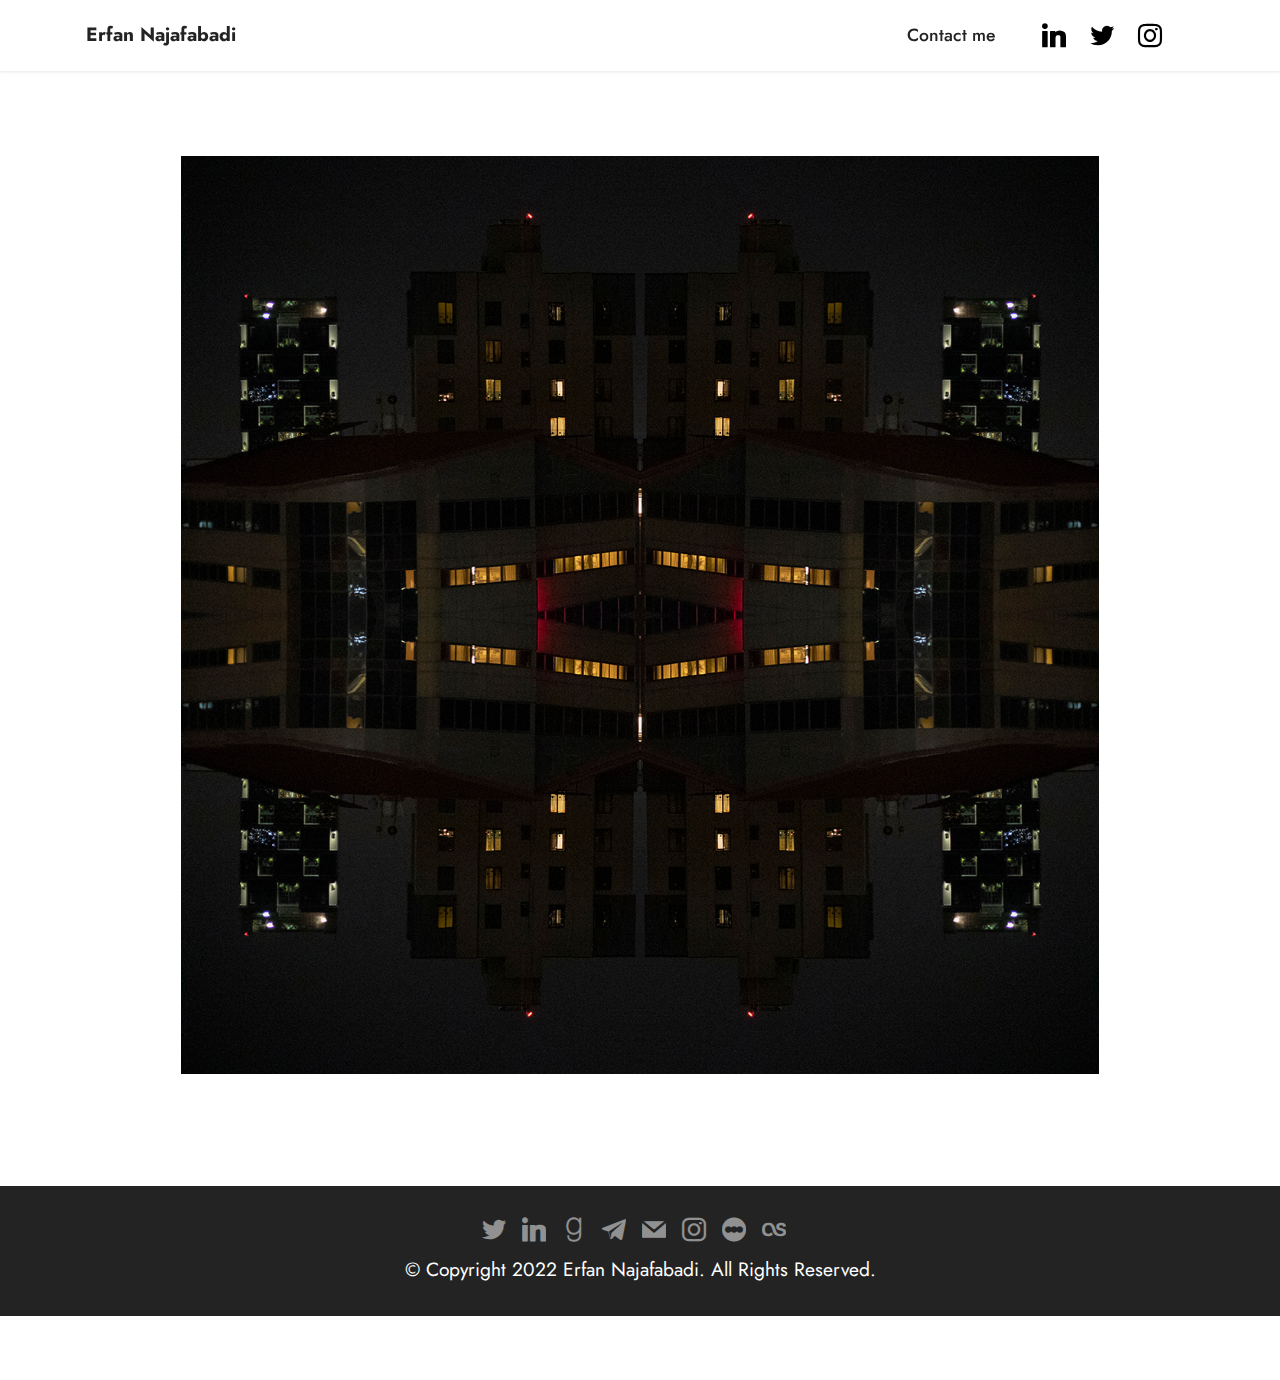
==== index.html @ 9b178e99 "temp landing page uploaded" ====
<!DOCTYPE html>
<html  >
<head>
  <!-- Site made with Mobirise Website Builder v5.6.11, https://mobirise.com -->
  <meta charset="UTF-8">
  <meta http-equiv="X-UA-Compatible" content="IE=edge">
  <meta name="generator" content="Mobirise v5.6.11, mobirise.com">
  <meta name="twitter:card" content="summary_large_image"/>
  <meta name="twitter:image:src" content="">
  <meta property="og:image" content="">
  <meta name="twitter:title" content="Erfan Najafabadi">
  <meta name="viewport" content="width=device-width, initial-scale=1, minimum-scale=1">
  <link rel="shortcut icon" href="assets/images/stamp2.jpg" type="image/x-icon">
  <meta name="description" content="Designer and Lecturer">
  
  
  <title>Erfan Najafabadi</title>
  <link rel="stylesheet" href="assets/bootstrap/css/bootstrap.min.css">
  <link rel="stylesheet" href="assets/bootstrap/css/bootstrap-grid.min.css">
  <link rel="stylesheet" href="assets/bootstrap/css/bootstrap-reboot.min.css">
  <link rel="stylesheet" href="assets/dropdown/css/style.css">
  <link rel="stylesheet" href="assets/socicon/css/styles.css">
  <link rel="stylesheet" href="assets/theme/css/style.css">
  <link rel="preload" href="https://fonts.googleapis.com/css?family=Jost:100,200,300,400,500,600,700,800,900,100i,200i,300i,400i,500i,600i,700i,800i,900i&display=swap" as="style" onload="this.onload=null;this.rel='stylesheet'">
  <noscript><link rel="stylesheet" href="https://fonts.googleapis.com/css?family=Jost:100,200,300,400,500,600,700,800,900,100i,200i,300i,400i,500i,600i,700i,800i,900i&display=swap"></noscript>
  <link rel="preload" as="style" href="assets/mobirise/css/mbr-additional.css"><link rel="stylesheet" href="assets/mobirise/css/mbr-additional.css" type="text/css">
  
  
  
  
</head>
<body>
  
  <section data-bs-version="5.1" class="menu menu3 cid-tdhVw8U1uZ" once="menu" id="menu3-0">
    
    <nav class="navbar navbar-dropdown navbar-fixed-top navbar-expand-lg">
        <div class="container">
            <div class="navbar-brand">
                
                <span class="navbar-caption-wrap"><a class="navbar-caption text-black display-7" href="https://mobiri.se">Erfan Najafabadi</a></span>
            </div>
            <button class="navbar-toggler" type="button" data-toggle="collapse" data-bs-toggle="collapse" data-target="#navbarSupportedContent" data-bs-target="#navbarSupportedContent" aria-controls="navbarNavAltMarkup" aria-expanded="false" aria-label="Toggle navigation">
                <div class="hamburger">
                    <span></span>
                    <span></span>
                    <span></span>
                    <span></span>
                </div>
            </button>
            <div class="collapse navbar-collapse" id="navbarSupportedContent">
                <ul class="navbar-nav nav-dropdown nav-right" data-app-modern-menu="true"><li class="nav-item"><a class="nav-link link text-black text-primary display-4" href="index.html#footer3-1">Contact me</a>
                    </li></ul>
                <div class="icons-menu">
                    <a class="iconfont-wrapper" href="https://www.linkedin.com/in/erfannajafabadi/" target="_blank">
                        <span class="p-2 mbr-iconfont socicon-linkedin socicon"></span>
                    </a>
                    <a class="iconfont-wrapper" href="https://twitter.com/ErfanNajafabadi" target="_blank">
                        <span class="p-2 mbr-iconfont socicon-twitter socicon"></span>
                    </a>
                    <a class="iconfont-wrapper" href="https://www.instagram.com/erfannajafabadi/" target="_blank">
                        <span class="p-2 mbr-iconfont socicon-instagram socicon"></span>
                    </a>
                    
                </div>
                
            </div>
        </div>
    </nav>
</section>

<section data-bs-version="5.1" class="image3 cid-tdi64e8dsS" id="image3-3">
    

    
    

    <div class="container">
        <div class="row justify-content-center">
            <div class="col-12 col-lg-10">
                <div class="image-wrapper">
                    <img src="assets/images/teh15.jpg" alt="Mobirise Website Builder">
                    <p class="mbr-description mbr-fonts-style mt-2 align-center display-4"></p>
                </div>
            </div>
        </div>
    </div>
</section>

<section data-bs-version="5.1" class="footer3 cid-tdhWt4ao07" once="footers" id="footer3-1">

    

    

    <div class="container">
        <div class="media-container-row align-center mbr-white">
            
            <div class="row social-row">
                <div class="social-list align-right pb-2">
                    
                    
                    
                    
                    
                    
                <div class="soc-item">
                        <a href="https://twitter.com/ErfanNajafabadi" target="_blank">
                            <span class="mbr-iconfont mbr-iconfont-social socicon-twitter socicon"></span>
                        </a>
                    </div><div class="soc-item">
                        <a href="https://www.linkedin.com/in/erfannajafabadi/" target="_blank">
                            <span class="mbr-iconfont mbr-iconfont-social socicon-linkedin socicon"></span>
                        </a>
                    </div><div class="soc-item">
                        <a href="https://www.goodreads.com/najafabadi" target="_blank">
                            <span class="mbr-iconfont mbr-iconfont-social socicon-goodreads socicon"></span>
                        </a>
                    </div><div class="soc-item">
                        <a href="https://t.me/@Erfan_Najafabadi" target="_blank">
                            <span class="mbr-iconfont mbr-iconfont-social socicon-telegram socicon"></span>
                        </a>
                    </div><div class="soc-item">
                        <a href="mailto:erfanna@gmail.com">
                            <span class="mbr-iconfont mbr-iconfont-social socicon-mail socicon"></span>
                        </a>
                    </div><div class="soc-item">
                        <a href="https://www.instagram.com/erfannajafabadi/">
                            <span class="mbr-iconfont mbr-iconfont-social socicon-instagram socicon"></span>
                        </a>
                    </div><div class="soc-item">
                        <a href="https://letterboxd.com/najafabadi/">
                            <span class="mbr-iconfont mbr-iconfont-social socicon-letterboxd socicon"></span>
                        </a>
                    </div><div class="soc-item">
                        <a href="https://www.last.fm/user/najafabadi">
                            <span class="mbr-iconfont mbr-iconfont-social socicon-lastfm socicon"></span>
                        </a>
                    </div></div>
            </div>
            <div class="row row-copirayt">
                <p class="mbr-text mb-0 mbr-fonts-style mbr-white align-center display-7">
                    © Copyright 2022 Erfan Najafabadi. All Rights Reserved.
                </p>
            </div>
        </div>
    </div>
</section><section class="display-7" style="padding: 0;align-items: center;justify-content: center;flex-wrap: wrap;    align-content: center;display: flex;position: relative;height: 4rem;"><a href="https://mobiri.se/2539502" style="display: none; flex: 1 1;height: 4rem;position: absolute;width: 100%;z-index: 1;"><img alt="" style="display: none; height: 4rem;" src="[data-uri]"></a>
    <p style="margin: 0;text-align: center; display: none;" class="display-7"></p><a style="z-index:1 display:none;" href="https://mobirise.com/offline-website-builder.html"></a>

</section><script src="assets/bootstrap/js/bootstrap.bundle.min.js"></script>  <script src="assets/smoothscroll/smooth-scroll.js"></script>  <script src="assets/ytplayer/index.js"></script>  <script src="assets/dropdown/js/navbar-dropdown.js"></script>  <script src="assets/theme/js/script.js"></script>  
  
  
</body>
</html>
---- assets/dropdown/css/style.css ----
.navbar-dropdown {
  left: 0;
  padding: 0;
  position: absolute;
  right: 0;
  top: 0;
  transition: all 0.45s ease;
  z-index: 1030;
  background: #282828; }
  .navbar-dropdown .navbar-logo {
    margin-right: 0.8rem;
    transition: margin 0.3s ease-in-out;
    vertical-align: middle; }
    .navbar-dropdown .navbar-logo img {
      height: 3.125rem;
      transition: all 0.3s ease-in-out; }
    .navbar-dropdown .navbar-logo.mbr-iconfont {
      font-size: 3.125rem;
      line-height: 3.125rem; }
  .navbar-dropdown .navbar-caption {
    font-weight: 700;
    white-space: normal;
    vertical-align: -4px;
    line-height: 3.125rem !important; }
    .navbar-dropdown .navbar-caption, .navbar-dropdown .navbar-caption:hover {
      color: inherit;
      text-decoration: none; }
  .navbar-dropdown .mbr-iconfont + .navbar-caption {
    vertical-align: -1px; }
  .navbar-dropdown.navbar-fixed-top {
    position: fixed; }
  .navbar-dropdown .navbar-brand span {
    vertical-align: -4px; }
  .navbar-dropdown.bg-color.transparent {
    background: none; }
  .navbar-dropdown.navbar-short .navbar-brand {
    padding: 0.625rem 0; }
    .navbar-dropdown.navbar-short .navbar-brand span {
      vertical-align: -1px; }
  .navbar-dropdown.navbar-short .navbar-caption {
    line-height: 2.375rem !important;
    vertical-align: -2px; }
  .navbar-dropdown.navbar-short .navbar-logo {
    margin-right: 0.5rem; }
    .navbar-dropdown.navbar-short .navbar-logo img {
      height: 2.375rem; }
    .navbar-dropdown.navbar-short .navbar-logo.mbr-iconfont {
      font-size: 2.375rem;
      line-height: 2.375rem; }
  .navbar-dropdown.navbar-short .mbr-table-cell {
    height: 3.625rem; }
  .navbar-dropdown .navbar-close {
    left: 0.6875rem;
    position: fixed;
    top: 0.75rem;
    z-index: 1000; }
  .navbar-dropdown .hamburger-icon {
    content: "";
    display: inline-block;
    vertical-align: middle;
    width: 16px;
    -webkit-box-shadow: 0 -6px 0 1px #282828,0 0 0 1px #282828,0 6px 0 1px #282828;
    -moz-box-shadow: 0 -6px 0 1px #282828,0 0 0 1px #282828,0 6px 0 1px #282828;
    box-shadow: 0 -6px 0 1px #282828,0 0 0 1px #282828,0 6px 0 1px #282828; }

.dropdown-menu .dropdown-toggle[data-toggle="dropdown-submenu"]::after {
  border-bottom: 0.35em solid transparent;
  border-left: 0.35em solid;
  border-right: 0;
  border-top: 0.35em solid transparent;
  margin-left: 0.3rem; }

.dropdown-menu .dropdown-item:focus {
  outline: 0; }

.nav-dropdown {
  font-size: 0.75rem;
  font-weight: 500;
  height: auto !important; }
  .nav-dropdown .nav-btn {
    padding-left: 1rem; }
  .nav-dropdown .link {
    margin: .667em 1.667em;
    font-weight: 500;
    padding: 0;
    transition: color .2s ease-in-out; }
    .nav-dropdown .link.dropdown-toggle {
      margin-right: 2.583em; }
      .nav-dropdown .link.dropdown-toggle::after {
        margin-left: .25rem;
        border-top: 0.35em solid;
        border-right: 0.35em solid transparent;
        border-left: 0.35em solid transparent;
        border-bottom: 0; }
      .nav-dropdown .link.dropdown-toggle[aria-expanded="true"] {
        margin: 0;
        padding: 0.667em 3.263em  0.667em 1.667em; }
  .nav-dropdown .link::after,
  .nav-dropdown .dropdown-item::after {
    color: inherit; }
  .nav-dropdown .btn {
    font-size: 0.75rem;
    font-weight: 700;
    letter-spacing: 0;
    margin-bottom: 0;
    padding-left: 1.25rem;
    padding-right: 1.25rem; }
  .nav-dropdown .dropdown-menu {
    border-radius: 0;
    border: 0;
    left: 0;
    margin: 0;
    padding-bottom: 1.25rem;
    padding-top: 1.25rem;
    position: relative; }
  .nav-dropdown .dropdown-submenu {
    margin-left: 0.125rem;
    top: 0; }
  .nav-dropdown .dropdown-item {
    font-weight: 500;
    line-height: 2;
    padding: 0.3846em 4.615em 0.3846em 1.5385em;
    position: relative;
    transition: color .2s ease-in-out, background-color .2s ease-in-out; }
    .nav-dropdown .dropdown-item::after {
      margin-top: -0.3077em;
      position: absolute;
      right: 1.1538em;
      top: 50%; }
    .nav-dropdown .dropdown-item:focus, .nav-dropdown .dropdown-item:hover {
      background: none; }

@media (max-width: 767px) {
  .nav-dropdown.navbar-toggleable-sm {
    bottom: 0;
    display: none;
    left: 0;
    overflow-x: hidden;
    position: fixed;
    top: 0;
    transform: translateX(-100%);
    -ms-transform: translateX(-100%);
    -webkit-transform: translateX(-100%);
    width: 18.75rem;
    z-index: 999; } }
.nav-dropdown.navbar-toggleable-xl {
  bottom: 0;
  display: none;
  left: 0;
  overflow-x: hidden;
  position: fixed;
  top: 0;
  transform: translateX(-100%);
  -ms-transform: translateX(-100%);
  -webkit-transform: translateX(-100%);
  width: 18.75rem;
  z-index: 999; }

.nav-dropdown-sm {
  display: block !important;
  overflow-x: hidden;
  overflow: auto;
  padding-top: 3.875rem; }
  .nav-dropdown-sm::after {
    content: "";
    display: block;
    height: 3rem;
    width: 100%; }
  .nav-dropdown-sm.collapse.in ~ .navbar-close {
    display: block !important; }
  .nav-dropdown-sm.collapsing, .nav-dropdown-sm.collapse.in {
    transform: translateX(0);
    -ms-transform: translateX(0);
    -webkit-transform: translateX(0);
    transition: all 0.25s ease-out;
    -webkit-transition: all 0.25s ease-out;
    background: #282828; }
  .nav-dropdown-sm.collapsing[aria-expanded="false"] {
    transform: translateX(-100%);
    -ms-transform: translateX(-100%);
    -webkit-transform: translateX(-100%); }
  .nav-dropdown-sm .nav-item {
    display: block;
    margin-left: 0 !important;
    padding-left: 0; }
  .nav-dropdown-sm .link,
  .nav-dropdown-sm .dropdown-item {
    border-top: 1px dotted rgba(255, 255, 255, 0.1);
    font-size: 0.8125rem;
    line-height: 1.6;
    margin: 0 !important;
    padding: 0.875rem 2.4rem 0.875rem 1.5625rem !important;
    position: relative;
    white-space: normal; }
    .nav-dropdown-sm .link:focus, .nav-dropdown-sm .link:hover,
    .nav-dropdown-sm .dropdown-item:focus,
    .nav-dropdown-sm .dropdown-item:hover {
      background: rgba(0, 0, 0, 0.2) !important;
      color: #c0a375; }
  .nav-dropdown-sm .nav-btn {
    position: relative;
    padding: 1.5625rem 1.5625rem 0 1.5625rem; }
    .nav-dropdown-sm .nav-btn::before {
      border-top: 1px dotted rgba(255, 255, 255, 0.1);
      content: "";
      left: 0;
      position: absolute;
      top: 0;
      width: 100%; }
    .nav-dropdown-sm .nav-btn + .nav-btn {
      padding-top: 0.625rem; }
      .nav-dropdown-sm .nav-btn + .nav-btn::before {
        display: none; }
  .nav-dropdown-sm .btn {
    padding: 0.625rem 0; }
  .nav-dropdown-sm .dropdown-toggle[data-toggle="dropdown-submenu"]::after {
    margin-left: .25rem;
    border-top: 0.35em solid;
    border-right: 0.35em solid transparent;
    border-left: 0.35em solid transparent;
    border-bottom: 0; }
  .nav-dropdown-sm .dropdown-toggle[data-toggle="dropdown-submenu"][aria-expanded="true"]::after {
    border-top: 0;
    border-right: 0.35em solid transparent;
    border-left: 0.35em solid transparent;
    border-bottom: 0.35em solid; }
  .nav-dropdown-sm .dropdown-menu {
    margin: 0;
    padding: 0;
    position: relative;
    top: 0;
    left: 0;
    width: 100%;
    border: 0;
    float: none;
    border-radius: 0;
    background: none; }
  .nav-dropdown-sm .dropdown-submenu {
    left: 100%;
    margin-left: 0.125rem;
    margin-top: -1.25rem;
    top: 0; }

.navbar-toggleable-sm .nav-dropdown .dropdown-menu {
  position: absolute; }

.navbar-toggleable-sm .nav-dropdown .dropdown-submenu {
  left: 100%;
  margin-left: 0.125rem;
  margin-top: -1.25rem;
  top: 0; }

.navbar-toggleable-sm.opened .nav-dropdown .dropdown-menu {
  position: relative; }

.navbar-toggleable-sm.opened .nav-dropdown .dropdown-submenu {
  left: 0;
  margin-left: 00rem;
  margin-top: 0rem;
  top: 0; }

.is-builder .nav-dropdown.collapsing {
  transition: none !important; }
---- assets/socicon/css/styles.css ----
@charset "UTF-8";

@font-face {
  font-family: 'Socicon';
  src:  url('../fonts/socicon.eot');
  src:  url('../fonts/socicon.eot?#iefix') format('embedded-opentype'),
    url('../fonts/socicon.woff2') format('woff2'),
    url('../fonts/socicon.ttf') format('truetype'),
    url('../fonts/socicon.woff') format('woff'),
    url('../fonts/socicon.svg#socicon') format('svg');
  font-weight: normal;
  font-style: normal;
  font-display: swap;
}

[data-icon]:before {
  font-family: "socicon" !important;
  content: attr(data-icon);
  font-style: normal !important;
  font-weight: normal !important;
  font-variant: normal !important;
  text-transform: none !important;
  speak: none;
  line-height: 1;
  -webkit-font-smoothing: antialiased;
  -moz-osx-font-smoothing: grayscale;
}

[class^="socicon-"], [class*=" socicon-"] {
  /* use !important to prevent issues with browser extensions that change fonts */
  font-family: 'Socicon' !important;
  speak: none;
  font-style: normal;
  font-weight: normal;
  font-variant: normal;
  text-transform: none;
  line-height: 1;

  /* Better Font Rendering =========== */
  -webkit-font-smoothing: antialiased;
  -moz-osx-font-smoothing: grayscale;
}

.socicon-eitaa:before {
  content: "\e97c";
}
.socicon-soroush:before {
  content: "\e97d";
}
.socicon-bale:before {
  content: "\e97e";
}
.socicon-zazzle:before {
  content: "\e97b";
}
.socicon-society6:before {
  content: "\e97a";
}
.socicon-redbubble:before {
  content: "\e979";
}
.socicon-avvo:before {
  content: "\e978";
}
.socicon-stitcher:before {
  content: "\e977";
}
.socicon-googlehangouts:before {
  content: "\e974";
}
.socicon-dlive:before {
  content: "\e975";
}
.socicon-vsco:before {
  content: "\e976";
}
.socicon-flipboard:before {
  content: "\e973";
}
.socicon-ubuntu:before {
  content: "\e958";
}
.socicon-artstation:before {
  content: "\e959";
}
.socicon-invision:before {
  content: "\e95a";
}
.socicon-torial:before {
  content: "\e95b";
}
.socicon-collectorz:before {
  content: "\e95c";
}
.socicon-seenthis:before {
  content: "\e95d";
}
.socicon-googleplaymusic:before {
  content: "\e95e";
}
.socicon-debian:before {
  content: "\e95f";
}
.socicon-filmfreeway:before {
  content: "\e960";
}
.socicon-gnome:before {
  content: "\e961";
}
.socicon-itchio:before {
  content: "\e962";
}
.socicon-jamendo:before {
  content: "\e963";
}
.socicon-mix:before {
  content: "\e964";
}
.socicon-sharepoint:before {
  content: "\e965";
}
.socicon-tinder:before {
  content: "\e966";
}
.socicon-windguru:before {
  content: "\e967";
}
.socicon-cdbaby:before {
  content: "\e968";
}
.socicon-elementaryos:before {
  content: "\e969";
}
.socicon-stage32:before {
  content: "\e96a";
}
.socicon-tiktok:before {
  content: "\e96b";
}
.socicon-gitter:before {
  content: "\e96c";
}
.socicon-letterboxd:before {
  content: "\e96d";
}
.socicon-threema:before {
  content: "\e96e";
}
.socicon-splice:before {
  content: "\e96f";
}
.socicon-metapop:before {
  content: "\e970";
}
.socicon-naver:before {
  content: "\e971";
}
.socicon-remote:before {
  content: "\e972";
}
.socicon-internet:before {
  content: "\e957";
}
.socicon-moddb:before {
  content: "\e94b";
}
.socicon-indiedb:before {
  content: "\e94c";
}
.socicon-traxsource:before {
  content: "\e94d";
}
.socicon-gamefor:before {
  content: "\e94e";
}
.socicon-pixiv:before {
  content: "\e94f";
}
.socicon-myanimelist:before {
  content: "\e950";
}
.socicon-blackberry:before {
  content: "\e951";
}
.socicon-wickr:before {
  content: "\e952";
}
.socicon-spip:before {
  content: "\e953";
}
.socicon-napster:before {
  content: "\e954";
}
.socicon-beatport:before {
  content: "\e955";
}
.socicon-hackerone:before {
  content: "\e956";
}
.socicon-hackernews:before {
  content: "\e946";
}
.socicon-smashwords:before {
  content: "\e947";
}
.socicon-kobo:before {
  content: "\e948";
}
.socicon-bookbub:before {
  content: "\e949";
}
.socicon-mailru:before {
  content: "\e94a";
}
.socicon-gitlab:before {
  content: "\e945";
}
.socicon-instructables:before {
  content: "\e944";
}
.socicon-portfolio:before {
  content: "\e943";
}
.socicon-codered:before {
  content: "\e940";
}
.socicon-origin:before {
  content: "\e941";
}
.socicon-nextdoor:before {
  content: "\e942";
}
.socicon-udemy:before {
  content: "\e93f";
}
.socicon-livemaster:before {
  content: "\e93e";
}
.socicon-crunchbase:before {
  content: "\e93b";
}
.socicon-homefy:before {
  content: "\e93c";
}
.socicon-calendly:before {
  content: "\e93d";
}
.socicon-realtor:before {
  content: "\e90f";
}
.socicon-tidal:before {
  content: "\e910";
}
.socicon-qobuz:before {
  content: "\e911";
}
.socicon-natgeo:before {
  content: "\e912";
}
.socicon-mastodon:before {
  content: "\e913";
}
.socicon-unsplash:before {
  content: "\e914";
}
.socicon-homeadvisor:before {
  content: "\e915";
}
.socicon-angieslist:before {
  content: "\e916";
}
.socicon-codepen:before {
  content: "\e917";
}
.socicon-slack:before {
  content: "\e918";
}
.socicon-openaigym:before {
  content: "\e919";
}
.socicon-logmein:before {
  content: "\e91a";
}
.socicon-fiverr:before {
  content: "\e91b";
}
.socicon-gotomeeting:before {
  content: "\e91c";
}
.socicon-aliexpress:before {
  content: "\e91d";
}
.socicon-guru:before {
  content: "\e91e";
}
.socicon-appstore:before {
  content: "\e91f";
}
.socicon-homes:before {
  content: "\e920";
}
.socicon-zoom:before {
  content: "\e921";
}
.socicon-alibaba:before {
  content: "\e922";
}
.socicon-craigslist:before {
  content: "\e923";
}
.socicon-wix:before {
  content: "\e924";
}
.socicon-redfin:before {
  content: "\e925";
}
.socicon-googlecalendar:before {
  content: "\e926";
}
.socicon-shopify:before {
  content: "\e927";
}
.socicon-freelancer:before {
  content: "\e928";
}
.socicon-seedrs:before {
  content: "\e929";
}
.socicon-bing:before {
  content: "\e92a";
}
.socicon-doodle:before {
  content: "\e92b";
}
.socicon-bonanza:before {
  content: "\e92c";
}
.socicon-squarespace:before {
  content: "\e92d";
}
.socicon-toptal:before {
  content: "\e92e";
}
.socicon-gust:before {
  content: "\e92f";
}
.socicon-ask:before {
  content: "\e930";
}
.socicon-trulia:before {
  content: "\e931";
}
.socicon-loomly:before {
  content: "\e932";
}
.socicon-ghost:before {
  content: "\e933";
}
.socicon-upwork:before {
  content: "\e934";
}
.socicon-fundable:before {
  content: "\e935";
}
.socicon-booking:before {
  content: "\e936";
}
.socicon-googlemaps:before {
  content: "\e937";
}
.socicon-zillow:before {
  content: "\e938";
}
.socicon-niconico:before {
  content: "\e939";
}
.socicon-toneden:before {
  content: "\e93a";
}
.socicon-augment:before {
  content: "\e908";
}
.socicon-bitbucket:before {
  content: "\e909";
}
.socicon-fyuse:before {
  content: "\e90a";
}
.socicon-yt-gaming:before {
  content: "\e90b";
}
.socicon-sketchfab:before {
  content: "\e90c";
}
.socicon-mobcrush:before {
  content: "\e90d";
}
.socicon-microsoft:before {
  content: "\e90e";
}
.socicon-pandora:before {
  content: "\e907";
}
.socicon-messenger:before {
  content: "\e906";
}
.socicon-gamewisp:before {
  content: "\e905";
}
.socicon-bloglovin:before {
  content: "\e904";
}
.socicon-tunein:before {
  content: "\e903";
}
.socicon-gamejolt:before {
  content: "\e901";
}
.socicon-trello:before {
  content: "\e902";
}
.socicon-spreadshirt:before {
  content: "\e900";
}
.socicon-500px:before {
  content: "\e000";
}
.socicon-8tracks:before {
  content: "\e001";
}
.socicon-airbnb:before {
  content: "\e002";
}
.socicon-alliance:before {
  content: "\e003";
}
.socicon-amazon:before {
  content: "\e004";
}
.socicon-amplement:before {
  content: "\e005";
}
.socicon-android:before {
  content: "\e006";
}
.socicon-angellist:before {
  content: "\e007";
}
.socicon-apple:before {
  content: "\e008";
}
.socicon-appnet:before {
  content: "\e009";
}
.socicon-baidu:before {
  content: "\e00a";
}
.socicon-bandcamp:before {
  content: "\e00b";
}
.socicon-battlenet:before {
  content: "\e00c";
}
.socicon-mixer:before {
  content: "\e00d";
}
.socicon-bebee:before {
  content: "\e00e";
}
.socicon-bebo:before {
  content: "\e00f";
}
.socicon-behance:before {
  content: "\e010";
}
.socicon-blizzard:before {
  content: "\e011";
}
.socicon-blogger:before {
  content: "\e012";
}
.socicon-buffer:before {
  content: "\e013";
}
.socicon-chrome:before {
  content: "\e014";
}
.socicon-coderwall:before {
  content: "\e015";
}
.socicon-curse:before {
  content: "\e016";
}
.socicon-dailymotion:before {
  content: "\e017";
}
.socicon-deezer:before {
  content: "\e018";
}
.socicon-delicious:before {
  content: "\e019";
}
.socicon-deviantart:before {
  content: "\e01a";
}
.socicon-diablo:before {
  content: "\e01b";
}
.socicon-digg:before {
  content: "\e01c";
}
.socicon-discord:before {
  content: "\e01d";
}
.socicon-disqus:before {
  content: "\e01e";
}
.socicon-douban:before {
  content: "\e01f";
}
.socicon-draugiem:before {
  content: "\e020";
}
.socicon-dribbble:before {
  content: "\e021";
}
.socicon-drupal:before {
  content: "\e022";
}
.socicon-ebay:before {
  content: "\e023";
}
.socicon-ello:before {
  content: "\e024";
}
.socicon-endomodo:before {
  content: "\e025";
}
.socicon-envato:before {
  content: "\e026";
}
.socicon-etsy:before {
  content: "\e027";
}
.socicon-facebook:before {
  content: "\e028";
}
.socicon-feedburner:before {
  content: "\e029";
}
.socicon-filmweb:before {
  content: "\e02a";
}
.socicon-firefox:before {
  content: "\e02b";
}
.socicon-flattr:before {
  content: "\e02c";
}
.socicon-flickr:before {
  content: "\e02d";
}
.socicon-formulr:before {
  content: "\e02e";
}
.socicon-forrst:before {
  content: "\e02f";
}
.socicon-foursquare:before {
  content: "\e030";
}
.socicon-friendfeed:before {
  content: "\e031";
}
.socicon-github:before {
  content: "\e032";
}
.socicon-goodreads:before {
  content: "\e033";
}
.socicon-google:before {
  content: "\e034";
}
.socicon-googlescholar:before {
  content: "\e035";
}
.socicon-googlegroups:before {
  content: "\e036";
}
.socicon-googlephotos:before {
  content: "\e037";
}
.socicon-googleplus:before {
  content: "\e038";
}
.socicon-grooveshark:before {
  content: "\e039";
}
.socicon-hackerrank:before {
  content: "\e03a";
}
.socicon-hearthstone:before {
  content: "\e03b";
}
.socicon-hellocoton:before {
  content: "\e03c";
}
.socicon-heroes:before {
  content: "\e03d";
}
.socicon-smashcast:before {
  content: "\e03e";
}
.socicon-horde:before {
  content: "\e03f";
}
.socicon-houzz:before {
  content: "\e040";
}
.socicon-icq:before {
  content: "\e041";
}
.socicon-identica:before {
  content: "\e042";
}
.socicon-imdb:before {
  content: "\e043";
}
.socicon-instagram:before {
  content: "\e044";
}
.socicon-issuu:before {
  content: "\e045";
}
.socicon-istock:before {
  content: "\e046";
}
.socicon-itunes:before {
  content: "\e047";
}
.socicon-keybase:before {
  content: "\e048";
}
.socicon-lanyrd:before {
  content: "\e049";
}
.socicon-lastfm:before {
  content: "\e04a";
}
.socicon-line:before {
  content: "\e04b";
}
.socicon-linkedin:before {
  content: "\e04c";
}
.socicon-livejournal:before {
  content: "\e04d";
}
.socicon-lyft:before {
  content: "\e04e";
}
.socicon-macos:before {
  content: "\e04f";
}
.socicon-mail:before {
  content: "\e050";
}
.socicon-medium:before {
  content: "\e051";
}
.socicon-meetup:before {
  content: "\e052";
}
.socicon-mixcloud:before {
  content: "\e053";
}
.socicon-modelmayhem:before {
  content: "\e054";
}
.socicon-mumble:before {
  content: "\e055";
}
.socicon-myspace:before {
  content: "\e056";
}
.socicon-newsvine:before {
  content: "\e057";
}
.socicon-nintendo:before {
  content: "\e058";
}
.socicon-npm:before {
  content: "\e059";
}
.socicon-odnoklassniki:before {
  content: "\e05a";
}
.socicon-openid:before {
  content: "\e05b";
}
.socicon-opera:before {
  content: "\e05c";
}
.socicon-outlook:before {
  content: "\e05d";
}
.socicon-overwatch:before {
  content: "\e05e";
}
.socicon-patreon:before {
  content: "\e05f";
}
.socicon-paypal:before {
  content: "\e060";
}
.socicon-periscope:before {
  content: "\e061";
}
.socicon-persona:before {
  content: "\e062";
}
.socicon-pinterest:before {
  content: "\e063";
}
.socicon-play:before {
  content: "\e064";
}
.socicon-player:before {
  content: "\e065";
}
.socicon-playstation:before {
  content: "\e066";
}
.socicon-pocket:before {
  content: "\e067";
}
.socicon-qq:before {
  content: "\e068";
}
.socicon-quora:before {
  content: "\e069";
}
.socicon-raidcall:before {
  content: "\e06a";
}
.socicon-ravelry:before {
  content: "\e06b";
}
.socicon-reddit:before {
  content: "\e06c";
}
.socicon-renren:before {
  content: "\e06d";
}
.socicon-researchgate:before {
  content: "\e06e";
}
.socicon-residentadvisor:before {
  content: "\e06f";
}
.socicon-reverbnation:before {
  content: "\e070";
}
.socicon-rss:before {
  content: "\e071";
}
.socicon-sharethis:before {
  content: "\e072";
}
.socicon-skype:before {
  content: "\e073";
}
.socicon-slideshare:before {
  content: "\e074";
}
.socicon-smugmug:before {
  content: "\e075";
}
.socicon-snapchat:before {
  content: "\e076";
}
.socicon-songkick:before {
  content: "\e077";
}
.socicon-soundcloud:before {
  content: "\e078";
}
.socicon-spotify:before {
  content: "\e079";
}
.socicon-stackexchange:before {
  content: "\e07a";
}
.socicon-stackoverflow:before {
  content: "\e07b";
}
.socicon-starcraft:before {
  content: "\e07c";
}
.socicon-stayfriends:before {
  content: "\e07d";
}
.socicon-steam:before {
  content: "\e07e";
}
.socicon-storehouse:before {
  content: "\e07f";
}
.socicon-strava:before {
  content: "\e080";
}
.socicon-streamjar:before {
  content: "\e081";
}
.socicon-stumbleupon:before {
  content: "\e082";
}
.socicon-swarm:before {
  content: "\e083";
}
.socicon-teamspeak:before {
  content: "\e084";
}
.socicon-teamviewer:before {
  content: "\e085";
}
.socicon-technorati:before {
  content: "\e086";
}
.socicon-telegram:before {
  content: "\e087";
}
.socicon-tripadvisor:before {
  content: "\e088";
}
.socicon-tripit:before {
  content: "\e089";
}
.socicon-triplej:before {
  content: "\e08a";
}
.socicon-tumblr:before {
  content: "\e08b";
}
.socicon-twitch:before {
  content: "\e08c";
}
.socicon-twitter:before {
  content: "\e08d";
}
.socicon-uber:before {
  content: "\e08e";
}
.socicon-ventrilo:before {
  content: "\e08f";
}
.socicon-viadeo:before {
  content: "\e090";
}
.socicon-viber:before {
  content: "\e091";
}
.socicon-viewbug:before {
  content: "\e092";
}
.socicon-vimeo:before {
  content: "\e093";
}
.socicon-vine:before {
  content: "\e094";
}
.socicon-vkontakte:before {
  content: "\e095";
}
.socicon-warcraft:before {
  content: "\e096";
}
.socicon-wechat:before {
  content: "\e097";
}
.socicon-weibo:before {
  content: "\e098";
}
.socicon-whatsapp:before {
  content: "\e099";
}
.socicon-wikipedia:before {
  content: "\e09a";
}
.socicon-windows:before {
  content: "\e09b";
}
.socicon-wordpress:before {
  content: "\e09c";
}
.socicon-wykop:before {
  content: "\e09d";
}
.socicon-xbox:before {
  content: "\e09e";
}
.socicon-xing:before {
  content: "\e09f";
}
.socicon-yahoo:before {
  content: "\e0a0";
}
.socicon-yammer:before {
  content: "\e0a1";
}
.socicon-yandex:before {
  content: "\e0a2";
}
.socicon-yelp:before {
  content: "\e0a3";
}
.socicon-younow:before {
  content: "\e0a4";
}
.socicon-youtube:before {
  content: "\e0a5";
}
.socicon-zapier:before {
  content: "\e0a6";
}
.socicon-zerply:before {
  content: "\e0a7";
}
.socicon-zomato:before {
  content: "\e0a8";
}
.socicon-zynga:before {
  content: "\e0a9";
}
---- assets/theme/css/style.css ----
@charset "UTF-8";
section {
  background-color: #ffffff;
}

body {
  font-style: normal;
  line-height: 1.5;
  font-weight: 400;
  color: #232323;
  position: relative;
}

button {
  background-color: transparent;
  border-color: transparent;
}

section,
.container,
.container-fluid {
  position: relative;
  word-wrap: break-word;
}

a.mbr-iconfont:hover {
  text-decoration: none;
}

.article .lead p,
.article .lead ul,
.article .lead ol,
.article .lead pre,
.article .lead blockquote {
  margin-bottom: 0;
}

a {
  font-style: normal;
  font-weight: 400;
  cursor: pointer;
}
a, a:hover {
  text-decoration: none;
}

.mbr-section-title {
  font-style: normal;
  line-height: 1.3;
}

.mbr-section-subtitle {
  line-height: 1.3;
}

.mbr-text {
  font-style: normal;
  line-height: 1.7;
}

h1,
h2,
h3,
h4,
h5,
h6,
.display-1,
.display-2,
.display-4,
.display-5,
.display-7,
span,
p,
a {
  line-height: 1;
  word-break: break-word;
  word-wrap: break-word;
  font-weight: 400;
}

b,
strong {
  font-weight: bold;
}

input:-webkit-autofill, input:-webkit-autofill:hover, input:-webkit-autofill:focus, input:-webkit-autofill:active {
  transition-delay: 9999s;
  -webkit-transition-property: background-color, color;
  transition-property: background-color, color;
}

textarea[type=hidden] {
  display: none;
}

section {
  background-position: 50% 50%;
  background-repeat: no-repeat;
  background-size: cover;
}
section .mbr-background-video,
section .mbr-background-video-preview {
  position: absolute;
  bottom: 0;
  left: 0;
  right: 0;
  top: 0;
}

.hidden {
  visibility: hidden;
}

.mbr-z-index20 {
  z-index: 20;
}

/*! Base colors */
.mbr-white {
  color: #ffffff;
}

.mbr-black {
  color: #111111;
}

.mbr-bg-white {
  background-color: #ffffff;
}

.mbr-bg-black {
  background-color: #000000;
}

/*! Text-aligns */
.align-left {
  text-align: left;
}

.align-center {
  text-align: center;
}

.align-right {
  text-align: right;
}

/*! Font-weight  */
.mbr-light {
  font-weight: 300;
}

.mbr-regular {
  font-weight: 400;
}

.mbr-semibold {
  font-weight: 500;
}

.mbr-bold {
  font-weight: 700;
}

/*! Media  */
.media-content {
  flex-basis: 100%;
}

.media-container-row {
  display: flex;
  flex-direction: row;
  flex-wrap: wrap;
  justify-content: center;
  align-content: center;
  align-items: start;
}
.media-container-row .media-size-item {
  width: 400px;
}

.media-container-column {
  display: flex;
  flex-direction: column;
  flex-wrap: wrap;
  justify-content: center;
  align-content: center;
  align-items: stretch;
}
.media-container-column > * {
  width: 100%;
}

@media (min-width: 992px) {
  .media-container-row {
    flex-wrap: nowrap;
  }
}
figure {
  margin-bottom: 0;
  overflow: hidden;
}

figure[mbr-media-size] {
  transition: width 0.1s;
}

img,
iframe {
  display: block;
  width: 100%;
}

.card {
  background-color: transparent;
  border: none;
}

.card-box {
  width: 100%;
}

.card-img {
  text-align: center;
  flex-shrink: 0;
  -webkit-flex-shrink: 0;
}

.media {
  max-width: 100%;
  margin: 0 auto;
}

.mbr-figure {
  align-self: center;
}

.media-container > div {
  max-width: 100%;
}

.mbr-figure img,
.card-img img {
  width: 100%;
}

@media (max-width: 991px) {
  .media-size-item {
    width: auto !important;
  }

  .media {
    width: auto;
  }

  .mbr-figure {
    width: 100% !important;
  }
}
/*! Buttons */
.mbr-section-btn {
  margin-left: -0.6rem;
  margin-right: -0.6rem;
  font-size: 0;
}

.btn {
  font-weight: 600;
  border-width: 1px;
  font-style: normal;
  margin: 0.6rem 0.6rem;
  white-space: normal;
  transition: all 0.2s ease-in-out;
  display: inline-flex;
  align-items: center;
  justify-content: center;
  word-break: break-word;
}

.btn-sm {
  font-weight: 600;
  letter-spacing: 0px;
  transition: all 0.3s ease-in-out;
}

.btn-md {
  font-weight: 600;
  letter-spacing: 0px;
  transition: all 0.3s ease-in-out;
}

.btn-lg {
  font-weight: 600;
  letter-spacing: 0px;
  transition: all 0.3s ease-in-out;
}

.btn-form {
  margin: 0;
}
.btn-form:hover {
  cursor: pointer;
}

nav .mbr-section-btn {
  margin-left: 0rem;
  margin-right: 0rem;
}

/*! Btn icon margin */
.btn .mbr-iconfont,
.btn.btn-sm .mbr-iconfont {
  order: 1;
  cursor: pointer;
  margin-left: 0.5rem;
  vertical-align: sub;
}

.btn.btn-md .mbr-iconfont,
.btn.btn-md .mbr-iconfont {
  margin-left: 0.8rem;
}

.mbr-regular {
  font-weight: 400;
}

.mbr-semibold {
  font-weight: 500;
}

.mbr-bold {
  font-weight: 700;
}

[type=submit] {
  -webkit-appearance: none;
}

/*! Full-screen */
.mbr-fullscreen .mbr-overlay {
  min-height: 100vh;
}

.mbr-fullscreen {
  display: flex;
  display: -moz-flex;
  display: -ms-flex;
  display: -o-flex;
  align-items: center;
  min-height: 100vh;
  padding-top: 3rem;
  padding-bottom: 3rem;
}

/*! Map */
.map {
  height: 25rem;
  position: relative;
}
.map iframe {
  width: 100%;
  height: 100%;
}

/*! Scroll to top arrow */
.mbr-arrow-up {
  bottom: 25px;
  right: 90px;
  position: fixed;
  text-align: right;
  z-index: 5000;
  color: #ffffff;
  font-size: 22px;
}

.mbr-arrow-up a {
  background: rgba(0, 0, 0, 0.2);
  border-radius: 50%;
  color: #fff;
  display: inline-block;
  height: 60px;
  width: 60px;
  border: 2px solid #fff;
  outline-style: none !important;
  position: relative;
  text-decoration: none;
  transition: all 0.3s ease-in-out;
  cursor: pointer;
  text-align: center;
}
.mbr-arrow-up a:hover {
  background-color: rgba(0, 0, 0, 0.4);
}
.mbr-arrow-up a i {
  line-height: 60px;
}

.mbr-arrow-up-icon {
  display: block;
  color: #fff;
}

.mbr-arrow-up-icon::before {
  content: "›";
  display: inline-block;
  font-family: serif;
  font-size: 22px;
  line-height: 1;
  font-style: normal;
  position: relative;
  top: 6px;
  left: -4px;
  transform: rotate(-90deg);
}

/*! Arrow Down */
.mbr-arrow {
  position: absolute;
  bottom: 45px;
  left: 50%;
  width: 60px;
  height: 60px;
  cursor: pointer;
  background-color: rgba(80, 80, 80, 0.5);
  border-radius: 50%;
  transform: translateX(-50%);
}
@media (max-width: 767px) {
  .mbr-arrow {
    display: none;
  }
}
.mbr-arrow > a {
  display: inline-block;
  text-decoration: none;
  outline-style: none;
  -webkit-animation: arrowdown 1.7s ease-in-out infinite;
          animation: arrowdown 1.7s ease-in-out infinite;
  color: #ffffff;
}
.mbr-arrow > a > i {
  position: absolute;
  top: -2px;
  left: 15px;
  font-size: 2rem;
}

#scrollToTop a i::before {
  content: "";
  position: absolute;
  display: block;
  border-bottom: 2.5px solid #fff;
  border-left: 2.5px solid #fff;
  width: 27.8%;
  height: 27.8%;
  left: 50%;
  top: 51%;
  transform: translateY(-30%) translateX(-50%) rotate(135deg);
}

@keyframes arrowdown {
  0% {
    transform: translateY(0px);
  }
  50% {
    transform: translateY(-5px);
  }
  100% {
    transform: translateY(0px);
  }
}
@-webkit-keyframes arrowdown {
  0% {
    transform: translateY(0px);
  }
  50% {
    transform: translateY(-5px);
  }
  100% {
    transform: translateY(0px);
  }
}
@media (max-width: 500px) {
  .mbr-arrow-up {
    left: 0;
    right: 0;
    text-align: center;
  }
}
/*Gradients animation*/
@keyframes gradient-animation {
  from {
    background-position: 0% 100%;
    -webkit-animation-timing-function: ease-in-out;
            animation-timing-function: ease-in-out;
  }
  to {
    background-position: 100% 0%;
    -webkit-animation-timing-function: ease-in-out;
            animation-timing-function: ease-in-out;
  }
}
@-webkit-keyframes gradient-animation {
  from {
    background-position: 0% 100%;
    -webkit-animation-timing-function: ease-in-out;
            animation-timing-function: ease-in-out;
  }
  to {
    background-position: 100% 0%;
    -webkit-animation-timing-function: ease-in-out;
            animation-timing-function: ease-in-out;
  }
}
.bg-gradient {
  background-size: 200% 200%;
  animation: gradient-animation 5s infinite alternate;
  -webkit-animation: gradient-animation 5s infinite alternate;
}

.menu .navbar-brand {
  display: -webkit-flex;
}
.menu .navbar-brand span {
  display: flex;
  display: -webkit-flex;
}
.menu .navbar-brand .navbar-caption-wrap {
  display: -webkit-flex;
}
.menu .navbar-brand .navbar-logo img {
  display: -webkit-flex;
  width: auto;
}
@media (min-width: 768px) and (max-width: 991px) {
  .menu .navbar-toggleable-sm .navbar-nav {
    display: -ms-flexbox;
  }
}
@media (max-width: 991px) {
  .menu .navbar-collapse {
    max-height: 93.5vh;
  }
  .menu .navbar-collapse.show {
    overflow: auto;
  }
}
@media (min-width: 992px) {
  .menu .navbar-nav.nav-dropdown {
    display: -webkit-flex;
  }
  .menu .navbar-toggleable-sm .navbar-collapse {
    display: -webkit-flex !important;
  }
  .menu .collapsed .navbar-collapse {
    max-height: 93.5vh;
  }
  .menu .collapsed .navbar-collapse.show {
    overflow: auto;
  }
}
@media (max-width: 767px) {
  .menu .navbar-collapse {
    max-height: 80vh;
  }
}

.nav-link .mbr-iconfont {
  margin-right: 0.5rem;
}

.navbar {
  display: -webkit-flex;
  -webkit-flex-wrap: wrap;
  -webkit-align-items: center;
  -webkit-justify-content: space-between;
}

.navbar-collapse {
  -webkit-flex-basis: 100%;
  -webkit-flex-grow: 1;
  -webkit-align-items: center;
}

.nav-dropdown .link {
  padding: 0.667em 1.667em !important;
  margin: 0 !important;
}

.nav {
  display: -webkit-flex;
  -webkit-flex-wrap: wrap;
}

.row {
  display: -webkit-flex;
  -webkit-flex-wrap: wrap;
}

.justify-content-center {
  -webkit-justify-content: center;
}

.form-inline {
  display: -webkit-flex;
}

.card-wrapper {
  -webkit-flex: 1;
}

.carousel-control {
  z-index: 10;
  display: -webkit-flex;
}

.carousel-controls {
  display: -webkit-flex;
}

.media {
  display: -webkit-flex;
}

.form-group:focus {
  outline: none;
}

.jq-selectbox__select {
  padding: 7px 0;
  position: relative;
}

.jq-selectbox__dropdown {
  overflow: hidden;
  border-radius: 10px;
  position: absolute;
  top: 100%;
  left: 0 !important;
  width: 100% !important;
}

.jq-selectbox__trigger-arrow {
  right: 0;
  transform: translateY(-50%);
}

.jq-selectbox li {
  padding: 1.07em 0.5em;
}

input[type=range] {
  padding-left: 0 !important;
  padding-right: 0 !important;
}

.modal-dialog,
.modal-content {
  height: 100%;
}

.modal-dialog .carousel-inner {
  height: calc(100vh - 1.75rem);
}
@media (max-width: 575px) {
  .modal-dialog .carousel-inner {
    height: calc(100vh - 1rem);
  }
}

.carousel-item {
  text-align: center;
}

.carousel-item img {
  margin: auto;
}

.navbar-toggler {
  align-self: flex-start;
  padding: 0.25rem 0.75rem;
  font-size: 1.25rem;
  line-height: 1;
  background: transparent;
  border: 1px solid transparent;
  border-radius: 0.25rem;
}

.navbar-toggler:focus,
.navbar-toggler:hover {
  text-decoration: none;
  box-shadow: none;
}

.navbar-toggler-icon {
  display: inline-block;
  width: 1.5em;
  height: 1.5em;
  vertical-align: middle;
  content: "";
  background: no-repeat center center;
  background-size: 100% 100%;
}

.navbar-toggler-left {
  position: absolute;
  left: 1rem;
}

.navbar-toggler-right {
  position: absolute;
  right: 1rem;
}

.card-img {
  width: auto;
}

.menu .navbar.collapsed:not(.beta-menu) {
  flex-direction: column;
}

.carousel-item.active,
.carousel-item-next,
.carousel-item-prev {
  display: flex;
}

.note-air-layout .dropup .dropdown-menu,
.note-air-layout .navbar-fixed-bottom .dropdown .dropdown-menu {
  bottom: initial !important;
}

html,
body {
  height: auto;
  min-height: 100vh;
}

.dropup .dropdown-toggle::after {
  display: none;
}

.form-asterisk {
  font-family: initial;
  position: absolute;
  top: -2px;
  font-weight: normal;
}

.form-control-label {
  position: relative;
  cursor: pointer;
  margin-bottom: 0.357em;
  padding: 0;
}

.alert {
  color: #ffffff;
  border-radius: 0;
  border: 0;
  font-size: 1.1rem;
  line-height: 1.5;
  margin-bottom: 1.875rem;
  padding: 1.25rem;
  position: relative;
  text-align: center;
}
.alert.alert-form::after {
  background-color: inherit;
  bottom: -7px;
  content: "";
  display: block;
  height: 14px;
  left: 50%;
  margin-left: -7px;
  position: absolute;
  transform: rotate(45deg);
  width: 14px;
}

.form-control {
  background-color: #ffffff;
  background-clip: border-box;
  color: #232323;
  line-height: 1rem !important;
  height: auto;
  padding: 0.6rem 1.2rem;
  transition: border-color 0.25s ease 0s;
  border: 1px solid transparent !important;
  border-radius: 4px;
  box-shadow: rgba(0, 0, 0, 0.07) 0px 1px 1px 0px, rgba(0, 0, 0, 0.07) 0px 1px 3px 0px, rgba(0, 0, 0, 0.03) 0px 0px 0px 1px;
}
.form-active .form-control:invalid {
  border-color: red;
}

form .row {
  margin-left: -0.6rem;
  margin-right: -0.6rem;
}
form .row [class*=col] {
  padding-left: 0.6rem;
  padding-right: 0.6rem;
}

form .mbr-section-btn {
  margin: 0;
  padding-left: 0.6rem;
  padding-right: 0.6rem;
}

form .btn {
  display: flex;
  padding: 0.6rem 1.2rem;
  margin: 0;
}

form .form-check-input {
  margin-top: 0.5;
}

textarea.form-control {
  line-height: 1.5rem !important;
}

.form-group {
  margin-bottom: 1.2rem;
}

.form-control,
form .btn {
  min-height: 48px;
}

.gdpr-block label span.textGDPR input[name=gdpr] {
  top: 7px;
}

.form-control:focus {
  box-shadow: none;
}

:focus {
  outline: none;
}

.mbr-overlay {
  background-color: #000;
  bottom: 0;
  left: 0;
  opacity: 0.5;
  position: absolute;
  right: 0;
  top: 0;
  z-index: 0;
  pointer-events: none;
}

blockquote {
  font-style: italic;
  padding: 3rem;
  font-size: 1.09rem;
  position: relative;
  border-left: 3px solid;
}

ul,
ol,
pre,
blockquote {
  margin-bottom: 2.3125rem;
}

.mt-4 {
  margin-top: 2rem !important;
}

.mb-4 {
  margin-bottom: 2rem !important;
}

@media (min-width: 992px) {
  .container {
    padding-left: 16px;
    padding-right: 16px;
  }

  .row {
    margin-left: -16px;
    margin-right: -16px;
  }
  .row > [class*=col] {
    padding-left: 16px;
    padding-right: 16px;
  }
}
@media (min-width: 768px) {
  .container-fluid {
    padding-left: 32px;
    padding-right: 32px;
  }
}
@media (min-width: 768px) and (max-width: 991px) {
  .mbr-container {
    padding-left: 32px;
    padding-right: 32px;
  }
}
@media (max-width: 767px) {
  .mbr-container {
    padding-left: 16px;
    padding-right: 16px;
  }
}
.card-wrapper,
.item-wrapper {
  overflow: hidden;
}

.app-video-wrapper > img {
  opacity: 1;
}

.item {
  position: relative;
}

.dropdown-menu .dropdown-menu {
  left: 100%;
}

.dropdown-item + .dropdown-menu {
  display: none;
}

.dropdown-item:hover + .dropdown-menu,
.dropdown-menu:hover {
  display: block;
}

@media (min-aspect-ratio: 16/9) {
  .mbr-video-foreground {
    height: 300% !important;
    top: -100% !important;
  }
}
@media (max-aspect-ratio: 16/9) {
  .mbr-video-foreground {
    width: 300% !important;
    left: -100% !important;
  }
}.engine {
	position: absolute;
	text-indent: -2400px;
	text-align: center;
	padding: 0;
	top: 0;
	left: -2400px;
}
---- assets/mobirise/css/mbr-additional.css ----
body {
  font-family: Jost;
}
.display-1 {
  font-family: 'Jost', sans-serif;
  font-size: 4.6rem;
  line-height: 1.1;
}
.display-1 > .mbr-iconfont {
  font-size: 5.75rem;
}
.display-2 {
  font-family: 'Jost', sans-serif;
  font-size: 3rem;
  line-height: 1.1;
}
.display-2 > .mbr-iconfont {
  font-size: 3.75rem;
}
.display-4 {
  font-family: 'Jost', sans-serif;
  font-size: 1.1rem;
  line-height: 1.5;
}
.display-4 > .mbr-iconfont {
  font-size: 1.375rem;
}
.display-5 {
  font-family: 'Jost', sans-serif;
  font-size: 2rem;
  line-height: 1.5;
}
.display-5 > .mbr-iconfont {
  font-size: 2.5rem;
}
.display-7 {
  font-family: 'Jost', sans-serif;
  font-size: 1.2rem;
  line-height: 1.5;
}
.display-7 > .mbr-iconfont {
  font-size: 1.5rem;
}
/* ---- Fluid typography for mobile devices ---- */
/* 1.4 - font scale ratio ( bootstrap == 1.42857 ) */
/* 100vw - current viewport width */
/* (48 - 20)  48 == 48rem == 768px, 20 == 20rem == 320px(minimal supported viewport) */
/* 0.65 - min scale variable, may vary */
@media (max-width: 992px) {
  .display-1 {
    font-size: 3.68rem;
  }
}
@media (max-width: 768px) {
  .display-1 {
    font-size: 3.22rem;
    font-size: calc( 2.26rem + (4.6 - 2.26) * ((100vw - 20rem) / (48 - 20)));
    line-height: calc( 1.1 * (2.26rem + (4.6 - 2.26) * ((100vw - 20rem) / (48 - 20))));
  }
  .display-2 {
    font-size: 2.4rem;
    font-size: calc( 1.7rem + (3 - 1.7) * ((100vw - 20rem) / (48 - 20)));
    line-height: calc( 1.3 * (1.7rem + (3 - 1.7) * ((100vw - 20rem) / (48 - 20))));
  }
  .display-4 {
    font-size: 0.88rem;
    font-size: calc( 1.0350000000000001rem + (1.1 - 1.0350000000000001) * ((100vw - 20rem) / (48 - 20)));
    line-height: calc( 1.4 * (1.0350000000000001rem + (1.1 - 1.0350000000000001) * ((100vw - 20rem) / (48 - 20))));
  }
  .display-5 {
    font-size: 1.6rem;
    font-size: calc( 1.35rem + (2 - 1.35) * ((100vw - 20rem) / (48 - 20)));
    line-height: calc( 1.4 * (1.35rem + (2 - 1.35) * ((100vw - 20rem) / (48 - 20))));
  }
  .display-7 {
    font-size: 0.96rem;
    font-size: calc( 1.07rem + (1.2 - 1.07) * ((100vw - 20rem) / (48 - 20)));
    line-height: calc( 1.4 * (1.07rem + (1.2 - 1.07) * ((100vw - 20rem) / (48 - 20))));
  }
}
/* Buttons */
.btn {
  padding: 0.6rem 1.2rem;
  border-radius: 4px;
}
.btn-sm {
  padding: 0.6rem 1.2rem;
  border-radius: 4px;
}
.btn-md {
  padding: 0.6rem 1.2rem;
  border-radius: 4px;
}
.btn-lg {
  padding: 1rem 2.6rem;
  border-radius: 4px;
}
.bg-primary {
  background-color: #6592e6 !important;
}
.bg-success {
  background-color: #40b0bf !important;
}
.bg-info {
  background-color: #47b5ed !important;
}
.bg-warning {
  background-color: #ffe161 !important;
}
.bg-danger {
  background-color: #ff9966 !important;
}
.btn-primary,
.btn-primary:active {
  background-color: #6592e6 !important;
  border-color: #6592e6 !important;
  color: #ffffff !important;
  box-shadow: 0 2px 2px 0 rgba(0, 0, 0, 0.2);
}
.btn-primary:hover,
.btn-primary:focus,
.btn-primary.focus,
.btn-primary.active {
  color: #ffffff !important;
  background-color: #2260d2 !important;
  border-color: #2260d2 !important;
  box-shadow: 0 2px 5px 0 rgba(0, 0, 0, 0.2);
}
.btn-primary.disabled,
.btn-primary:disabled {
  color: #ffffff !important;
  background-color: #2260d2 !important;
  border-color: #2260d2 !important;
}
.btn-secondary,
.btn-secondary:active {
  background-color: #ff6666 !important;
  border-color: #ff6666 !important;
  color: #ffffff !important;
  box-shadow: 0 2px 2px 0 rgba(0, 0, 0, 0.2);
}
.btn-secondary:hover,
.btn-secondary:focus,
.btn-secondary.focus,
.btn-secondary.active {
  color: #ffffff !important;
  background-color: #ff0f0f !important;
  border-color: #ff0f0f !important;
  box-shadow: 0 2px 5px 0 rgba(0, 0, 0, 0.2);
}
.btn-secondary.disabled,
.btn-secondary:disabled {
  color: #ffffff !important;
  background-color: #ff0f0f !important;
  border-color: #ff0f0f !important;
}
.btn-info,
.btn-info:active {
  background-color: #47b5ed !important;
  border-color: #47b5ed !important;
  color: #ffffff !important;
  box-shadow: 0 2px 2px 0 rgba(0, 0, 0, 0.2);
}
.btn-info:hover,
.btn-info:focus,
.btn-info.focus,
.btn-info.active {
  color: #ffffff !important;
  background-color: #148cca !important;
  border-color: #148cca !important;
  box-shadow: 0 2px 5px 0 rgba(0, 0, 0, 0.2);
}
.btn-info.disabled,
.btn-info:disabled {
  color: #ffffff !important;
  background-color: #148cca !important;
  border-color: #148cca !important;
}
.btn-success,
.btn-success:active {
  background-color: #40b0bf !important;
  border-color: #40b0bf !important;
  color: #ffffff !important;
  box-shadow: 0 2px 2px 0 rgba(0, 0, 0, 0.2);
}
.btn-success:hover,
.btn-success:focus,
.btn-success.focus,
.btn-success.active {
  color: #ffffff !important;
  background-color: #2a747e !important;
  border-color: #2a747e !important;
  box-shadow: 0 2px 5px 0 rgba(0, 0, 0, 0.2);
}
.btn-success.disabled,
.btn-success:disabled {
  color: #ffffff !important;
  background-color: #2a747e !important;
  border-color: #2a747e !important;
}
.btn-warning,
.btn-warning:active {
  background-color: #ffe161 !important;
  border-color: #ffe161 !important;
  color: #614f00 !important;
  box-shadow: 0 2px 2px 0 rgba(0, 0, 0, 0.2);
}
.btn-warning:hover,
.btn-warning:focus,
.btn-warning.focus,
.btn-warning.active {
  color: #0a0800 !important;
  background-color: #ffd10a !important;
  border-color: #ffd10a !important;
  box-shadow: 0 2px 5px 0 rgba(0, 0, 0, 0.2);
}
.btn-warning.disabled,
.btn-warning:disabled {
  color: #614f00 !important;
  background-color: #ffd10a !important;
  border-color: #ffd10a !important;
}
.btn-danger,
.btn-danger:active {
  background-color: #ff9966 !important;
  border-color: #ff9966 !important;
  color: #ffffff !important;
  box-shadow: 0 2px 2px 0 rgba(0, 0, 0, 0.2);
}
.btn-danger:hover,
.btn-danger:focus,
.btn-danger.focus,
.btn-danger.active {
  color: #ffffff !important;
  background-color: #ff5f0f !important;
  border-color: #ff5f0f !important;
  box-shadow: 0 2px 5px 0 rgba(0, 0, 0, 0.2);
}
.btn-danger.disabled,
.btn-danger:disabled {
  color: #ffffff !important;
  background-color: #ff5f0f !important;
  border-color: #ff5f0f !important;
}
.btn-white,
.btn-white:active {
  background-color: #fafafa !important;
  border-color: #fafafa !important;
  color: #7a7a7a !important;
  box-shadow: 0 2px 2px 0 rgba(0, 0, 0, 0.2);
}
.btn-white:hover,
.btn-white:focus,
.btn-white.focus,
.btn-white.active {
  color: #4f4f4f !important;
  background-color: #cfcfcf !important;
  border-color: #cfcfcf !important;
  box-shadow: 0 2px 5px 0 rgba(0, 0, 0, 0.2);
}
.btn-white.disabled,
.btn-white:disabled {
  color: #7a7a7a !important;
  background-color: #cfcfcf !important;
  border-color: #cfcfcf !important;
}
.btn-black,
.btn-black:active {
  background-color: #232323 !important;
  border-color: #232323 !important;
  color: #ffffff !important;
  box-shadow: 0 2px 2px 0 rgba(0, 0, 0, 0.2);
}
.btn-black:hover,
.btn-black:focus,
.btn-black.focus,
.btn-black.active {
  color: #ffffff !important;
  background-color: #000000 !important;
  border-color: #000000 !important;
  box-shadow: 0 2px 5px 0 rgba(0, 0, 0, 0.2);
}
.btn-black.disabled,
.btn-black:disabled {
  color: #ffffff !important;
  background-color: #000000 !important;
  border-color: #000000 !important;
}
.btn-primary-outline,
.btn-primary-outline:active {
  background-color: transparent !important;
  border-color: transparent;
  color: #6592e6;
}
.btn-primary-outline:hover,
.btn-primary-outline:focus,
.btn-primary-outline.focus,
.btn-primary-outline.active {
  color: #2260d2 !important;
  background-color: transparent!important;
  border-color: transparent!important;
  box-shadow: none!important;
}
.btn-primary-outline.disabled,
.btn-primary-outline:disabled {
  color: #ffffff !important;
  background-color: #6592e6 !important;
  border-color: #6592e6 !important;
}
.btn-secondary-outline,
.btn-secondary-outline:active {
  background-color: transparent !important;
  border-color: transparent;
  color: #ff6666;
}
.btn-secondary-outline:hover,
.btn-secondary-outline:focus,
.btn-secondary-outline.focus,
.btn-secondary-outline.active {
  color: #ff0f0f !important;
  background-color: transparent!important;
  border-color: transparent!important;
  box-shadow: none!important;
}
.btn-secondary-outline.disabled,
.btn-secondary-outline:disabled {
  color: #ffffff !important;
  background-color: #ff6666 !important;
  border-color: #ff6666 !important;
}
.btn-info-outline,
.btn-info-outline:active {
  background-color: transparent !important;
  border-color: transparent;
  color: #47b5ed;
}
.btn-info-outline:hover,
.btn-info-outline:focus,
.btn-info-outline.focus,
.btn-info-outline.active {
  color: #148cca !important;
  background-color: transparent!important;
  border-color: transparent!important;
  box-shadow: none!important;
}
.btn-info-outline.disabled,
.btn-info-outline:disabled {
  color: #ffffff !important;
  background-color: #47b5ed !important;
  border-color: #47b5ed !important;
}
.btn-success-outline,
.btn-success-outline:active {
  background-color: transparent !important;
  border-color: transparent;
  color: #40b0bf;
}
.btn-success-outline:hover,
.btn-success-outline:focus,
.btn-success-outline.focus,
.btn-success-outline.active {
  color: #2a747e !important;
  background-color: transparent!important;
  border-color: transparent!important;
  box-shadow: none!important;
}
.btn-success-outline.disabled,
.btn-success-outline:disabled {
  color: #ffffff !important;
  background-color: #40b0bf !important;
  border-color: #40b0bf !important;
}
.btn-warning-outline,
.btn-warning-outline:active {
  background-color: transparent !important;
  border-color: transparent;
  color: #ffe161;
}
.btn-warning-outline:hover,
.btn-warning-outline:focus,
.btn-warning-outline.focus,
.btn-warning-outline.active {
  color: #ffd10a !important;
  background-color: transparent!important;
  border-color: transparent!important;
  box-shadow: none!important;
}
.btn-warning-outline.disabled,
.btn-warning-outline:disabled {
  color: #614f00 !important;
  background-color: #ffe161 !important;
  border-color: #ffe161 !important;
}
.btn-danger-outline,
.btn-danger-outline:active {
  background-color: transparent !important;
  border-color: transparent;
  color: #ff9966;
}
.btn-danger-outline:hover,
.btn-danger-outline:focus,
.btn-danger-outline.focus,
.btn-danger-outline.active {
  color: #ff5f0f !important;
  background-color: transparent!important;
  border-color: transparent!important;
  box-shadow: none!important;
}
.btn-danger-outline.disabled,
.btn-danger-outline:disabled {
  color: #ffffff !important;
  background-color: #ff9966 !important;
  border-color: #ff9966 !important;
}
.btn-black-outline,
.btn-black-outline:active {
  background-color: transparent !important;
  border-color: transparent;
  color: #232323;
}
.btn-black-outline:hover,
.btn-black-outline:focus,
.btn-black-outline.focus,
.btn-black-outline.active {
  color: #000000 !important;
  background-color: transparent!important;
  border-color: transparent!important;
  box-shadow: none!important;
}
.btn-black-outline.disabled,
.btn-black-outline:disabled {
  color: #ffffff !important;
  background-color: #232323 !important;
  border-color: #232323 !important;
}
.btn-white-outline,
.btn-white-outline:active {
  background-color: transparent !important;
  border-color: transparent;
  color: #fafafa;
}
.btn-white-outline:hover,
.btn-white-outline:focus,
.btn-white-outline.focus,
.btn-white-outline.active {
  color: #cfcfcf !important;
  background-color: transparent!important;
  border-color: transparent!important;
  box-shadow: none!important;
}
.btn-white-outline.disabled,
.btn-white-outline:disabled {
  color: #7a7a7a !important;
  background-color: #fafafa !important;
  border-color: #fafafa !important;
}
.text-primary {
  color: #6592e6 !important;
}
.text-secondary {
  color: #ff6666 !important;
}
.text-success {
  color: #40b0bf !important;
}
.text-info {
  color: #47b5ed !important;
}
.text-warning {
  color: #ffe161 !important;
}
.text-danger {
  color: #ff9966 !important;
}
.text-white {
  color: #fafafa !important;
}
.text-black {
  color: #232323 !important;
}
a.text-primary:hover,
a.text-primary:focus,
a.text-primary.active {
  color: #205ac5 !important;
}
a.text-secondary:hover,
a.text-secondary:focus,
a.text-secondary.active {
  color: #ff0000 !important;
}
a.text-success:hover,
a.text-success:focus,
a.text-success.active {
  color: #266a73 !important;
}
a.text-info:hover,
a.text-info:focus,
a.text-info.active {
  color: #1283bc !important;
}
a.text-warning:hover,
a.text-warning:focus,
a.text-warning.active {
  color: #facb00 !important;
}
a.text-danger:hover,
a.text-danger:focus,
a.text-danger.active {
  color: #ff5500 !important;
}
a.text-white:hover,
a.text-white:focus,
a.text-white.active {
  color: #c7c7c7 !important;
}
a.text-black:hover,
a.text-black:focus,
a.text-black.active {
  color: #000000 !important;
}
a[class*="text-"]:not(.nav-link):not(.dropdown-item):not([role]):not(.navbar-caption) {
  position: relative;
  background-image: transparent;
  background-size: 10000px 2px;
  background-repeat: no-repeat;
  background-position: 0px 1.2em;
  background-position: -10000px 1.2em;
}
a[class*="text-"]:not(.nav-link):not(.dropdown-item):not([role]):not(.navbar-caption):hover {
  transition: background-position 2s ease-in-out;
  background-image: linear-gradient(currentColor 50%, currentColor 50%);
  background-position: 0px 1.2em;
}
.nav-tabs .nav-link.active {
  color: #6592e6;
}
.nav-tabs .nav-link:not(.active) {
  color: #232323;
}
.alert-success {
  background-color: #70c770;
}
.alert-info {
  background-color: #47b5ed;
}
.alert-warning {
  background-color: #ffe161;
}
.alert-danger {
  background-color: #ff9966;
}
.mbr-gallery-filter li.active .btn {
  background-color: #6592e6;
  border-color: #6592e6;
  color: #ffffff;
}
.mbr-gallery-filter li.active .btn:focus {
  box-shadow: none;
}
a,
a:hover {
  color: #6592e6;
}
.mbr-plan-header.bg-primary .mbr-plan-subtitle,
.mbr-plan-header.bg-primary .mbr-plan-price-desc {
  color: #ffffff;
}
.mbr-plan-header.bg-success .mbr-plan-subtitle,
.mbr-plan-header.bg-success .mbr-plan-price-desc {
  color: #a0d8df;
}
.mbr-plan-header.bg-info .mbr-plan-subtitle,
.mbr-plan-header.bg-info .mbr-plan-price-desc {
  color: #ffffff;
}
.mbr-plan-header.bg-warning .mbr-plan-subtitle,
.mbr-plan-header.bg-warning .mbr-plan-price-desc {
  color: #ffffff;
}
.mbr-plan-header.bg-danger .mbr-plan-subtitle,
.mbr-plan-header.bg-danger .mbr-plan-price-desc {
  color: #ffffff;
}
/* Scroll to top button*/
.scrollToTop_wraper {
  display: none;
}
.form-control {
  font-family: 'Jost', sans-serif;
  font-size: 1.1rem;
  line-height: 1.5;
  font-weight: 400;
}
.form-control > .mbr-iconfont {
  font-size: 1.375rem;
}
.form-control:hover,
.form-control:focus {
  box-shadow: rgba(0, 0, 0, 0.07) 0px 1px 1px 0px, rgba(0, 0, 0, 0.07) 0px 1px 3px 0px, rgba(0, 0, 0, 0.03) 0px 0px 0px 1px;
  border-color: #6592e6 !important;
}
.form-control:-webkit-input-placeholder {
  font-family: 'Jost', sans-serif;
  font-size: 1.1rem;
  line-height: 1.5;
  font-weight: 400;
}
.form-control:-webkit-input-placeholder > .mbr-iconfont {
  font-size: 1.375rem;
}
blockquote {
  border-color: #6592e6;
}
/* Forms */
.jq-selectbox li:hover,
.jq-selectbox li.selected {
  background-color: #6592e6;
  color: #ffffff;
}
.jq-number__spin {
  transition: 0.25s ease;
}
.jq-number__spin:hover {
  border-color: #6592e6;
}
.jq-selectbox .jq-selectbox__trigger-arrow,
.jq-number__spin.minus:after,
.jq-number__spin.plus:after {
  transition: 0.4s;
  border-top-color: #353535;
  border-bottom-color: #353535;
}
.jq-selectbox:hover .jq-selectbox__trigger-arrow,
.jq-number__spin.minus:hover:after,
.jq-number__spin.plus:hover:after {
  border-top-color: #6592e6;
  border-bottom-color: #6592e6;
}
.xdsoft_datetimepicker .xdsoft_calendar td.xdsoft_default,
.xdsoft_datetimepicker .xdsoft_calendar td.xdsoft_current,
.xdsoft_datetimepicker .xdsoft_timepicker .xdsoft_time_box > div > div.xdsoft_current {
  color: #ffffff !important;
  background-color: #6592e6 !important;
  box-shadow: none !important;
}
.xdsoft_datetimepicker .xdsoft_calendar td:hover,
.xdsoft_datetimepicker .xdsoft_timepicker .xdsoft_time_box > div > div:hover {
  color: #000000 !important;
  background: #ff6666 !important;
  box-shadow: none !important;
}
.lazy-bg {
  background-image: none !important;
}
.lazy-placeholder:not(section),
.lazy-none {
  display: block;
  position: relative;
  padding-bottom: 56.25%;
  width: 100%;
  height: auto;
}
iframe.lazy-placeholder,
.lazy-placeholder:after {
  content: '';
  position: absolute;
  width: 200px;
  height: 200px;
  background: transparent no-repeat center;
  background-size: contain;
  top: 50%;
  left: 50%;
  transform: translateX(-50%) translateY(-50%);
  background-image: url("data:image/svg+xml;charset=UTF-8,%3csvg width='32' height='32' viewBox='0 0 64 64' xmlns='http://www.w3.org/2000/svg' stroke='%236592e6' %3e%3cg fill='none' fill-rule='evenodd'%3e%3cg transform='translate(16 16)' stroke-width='2'%3e%3ccircle stroke-opacity='.5' cx='16' cy='16' r='16'/%3e%3cpath d='M32 16c0-9.94-8.06-16-16-16'%3e%3canimateTransform attributeName='transform' type='rotate' from='0 16 16' to='360 16 16' dur='1s' repeatCount='indefinite'/%3e%3c/path%3e%3c/g%3e%3c/g%3e%3c/svg%3e");
}
section.lazy-placeholder:after {
  opacity: 0.5;
}
body {
  overflow-x: hidden;
}
a {
  transition: color 0.6s;
}
.cid-tdhVw8U1uZ {
  z-index: 1000;
  width: 100%;
  position: relative;
  min-height: 60px;
}
.cid-tdhVw8U1uZ nav.navbar {
  position: fixed;
}
.cid-tdhVw8U1uZ .dropdown-item:before {
  font-family: Moririse2 !important;
  content: "\e966";
  display: inline-block;
  width: 0;
  position: absolute;
  left: 1rem;
  top: 0.5rem;
  margin-right: 0.5rem;
  line-height: 1;
  font-size: inherit;
  vertical-align: middle;
  text-align: center;
  overflow: hidden;
  transform: scale(0, 1);
  transition: all 0.25s ease-in-out;
}
.cid-tdhVw8U1uZ .dropdown-menu {
  padding: 0;
  border-radius: 4px;
  box-shadow: 0 1px 3px 0 rgba(0, 0, 0, 0.1);
}
.cid-tdhVw8U1uZ .dropdown-item {
  border-bottom: 1px solid #e6e6e6;
}
.cid-tdhVw8U1uZ .dropdown-item:hover,
.cid-tdhVw8U1uZ .dropdown-item:focus {
  background: #6592e6 !important;
  color: white !important;
}
.cid-tdhVw8U1uZ .dropdown-item:hover span {
  color: white;
}
.cid-tdhVw8U1uZ .dropdown-item:first-child {
  border-top-left-radius: 4px;
  border-top-right-radius: 4px;
}
.cid-tdhVw8U1uZ .dropdown-item:last-child {
  border-bottom: none;
  border-bottom-left-radius: 4px;
  border-bottom-right-radius: 4px;
}
.cid-tdhVw8U1uZ .nav-dropdown .link {
  padding: 0 0.3em !important;
  margin: 0.667em 1em !important;
}
.cid-tdhVw8U1uZ .nav-dropdown .link.dropdown-toggle::after {
  margin-left: 0.5rem;
  margin-top: 0.2rem;
}
.cid-tdhVw8U1uZ .nav-link {
  position: relative;
}
.cid-tdhVw8U1uZ .container {
  display: flex;
  margin: auto;
}
@media (min-width: 992px) {
  .cid-tdhVw8U1uZ .container {
    flex-wrap: nowrap;
  }
}
.cid-tdhVw8U1uZ .iconfont-wrapper {
  color: #000000 !important;
  font-size: 1.5rem;
  padding-right: 0.5rem;
}
.cid-tdhVw8U1uZ .dropdown-menu,
.cid-tdhVw8U1uZ .navbar.opened {
  background: #ffffff !important;
}
.cid-tdhVw8U1uZ .nav-item:focus,
.cid-tdhVw8U1uZ .nav-link:focus {
  outline: none;
}
.cid-tdhVw8U1uZ .dropdown .dropdown-menu .dropdown-item {
  width: auto;
  transition: all 0.25s ease-in-out;
}
.cid-tdhVw8U1uZ .dropdown .dropdown-menu .dropdown-item::after {
  right: 0.5rem;
}
.cid-tdhVw8U1uZ .dropdown .dropdown-menu .dropdown-item .mbr-iconfont {
  margin-right: 0.5rem;
  vertical-align: sub;
}
.cid-tdhVw8U1uZ .dropdown .dropdown-menu .dropdown-item .mbr-iconfont:before {
  display: inline-block;
  transform: scale(1, 1);
  transition: all 0.25s ease-in-out;
}
.cid-tdhVw8U1uZ .collapsed .dropdown-menu .dropdown-item:before {
  display: none;
}
.cid-tdhVw8U1uZ .collapsed .dropdown .dropdown-menu .dropdown-item {
  padding: 0.235em 1.5em 0.235em 1.5em !important;
  transition: none;
  margin: 0 !important;
}
.cid-tdhVw8U1uZ .navbar {
  min-height: 70px;
  transition: all 0.3s;
  border-bottom: 1px solid transparent;
  box-shadow: 0 1px 3px 0 rgba(0, 0, 0, 0.1);
  background: #ffffff;
}
.cid-tdhVw8U1uZ .navbar.opened {
  transition: all 0.3s;
}
.cid-tdhVw8U1uZ .navbar .dropdown-item {
  padding: 0.5rem 1.8rem;
}
.cid-tdhVw8U1uZ .navbar .navbar-logo img {
  width: auto;
}
.cid-tdhVw8U1uZ .navbar .navbar-collapse {
  justify-content: flex-end;
  z-index: 1;
}
.cid-tdhVw8U1uZ .navbar.collapsed {
  justify-content: center;
}
.cid-tdhVw8U1uZ .navbar.collapsed .nav-item .nav-link::before {
  display: none;
}
.cid-tdhVw8U1uZ .navbar.collapsed.opened .dropdown-menu {
  top: 0;
}
.cid-tdhVw8U1uZ .navbar.collapsed .dropdown-menu .dropdown-submenu {
  left: 0 !important;
}
.cid-tdhVw8U1uZ .navbar.collapsed .dropdown-menu .dropdown-item:after {
  right: auto;
}
.cid-tdhVw8U1uZ .navbar.collapsed .dropdown-menu .dropdown-toggle[data-toggle="dropdown-submenu"]:after {
  margin-left: 0.5rem;
  margin-top: 0.2rem;
  border-top: 0.35em solid;
  border-right: 0.35em solid transparent;
  border-left: 0.35em solid transparent;
  border-bottom: 0;
  top: 41%;
}
.cid-tdhVw8U1uZ .navbar.collapsed ul.navbar-nav li {
  margin: auto;
}
.cid-tdhVw8U1uZ .navbar.collapsed .dropdown-menu .dropdown-item {
  padding: 0.25rem 1.5rem;
  text-align: center;
}
.cid-tdhVw8U1uZ .navbar.collapsed .icons-menu {
  padding-left: 0;
  padding-right: 0;
  padding-top: 0.5rem;
  padding-bottom: 0.5rem;
}
@media (max-width: 991px) {
  .cid-tdhVw8U1uZ .navbar .nav-item .nav-link::before {
    display: none;
  }
  .cid-tdhVw8U1uZ .navbar.opened .dropdown-menu {
    top: 0;
  }
  .cid-tdhVw8U1uZ .navbar .dropdown-menu .dropdown-submenu {
    left: 0 !important;
  }
  .cid-tdhVw8U1uZ .navbar .dropdown-menu .dropdown-item:after {
    right: auto;
  }
  .cid-tdhVw8U1uZ .navbar .dropdown-menu .dropdown-toggle[data-toggle="dropdown-submenu"]:after {
    margin-left: 0.5rem;
    margin-top: 0.2rem;
    border-top: 0.35em solid;
    border-right: 0.35em solid transparent;
    border-left: 0.35em solid transparent;
    border-bottom: 0;
    top: 40%;
  }
  .cid-tdhVw8U1uZ .navbar .navbar-logo img {
    height: 3rem !important;
  }
  .cid-tdhVw8U1uZ .navbar ul.navbar-nav li {
    margin: auto;
  }
  .cid-tdhVw8U1uZ .navbar .dropdown-menu .dropdown-item {
    padding: 0.25rem 1.5rem !important;
    text-align: center;
  }
  .cid-tdhVw8U1uZ .navbar .navbar-brand {
    flex-shrink: initial;
    flex-basis: auto;
    word-break: break-word;
    padding-right: 2rem;
  }
  .cid-tdhVw8U1uZ .navbar .navbar-toggler {
    flex-basis: auto;
  }
  .cid-tdhVw8U1uZ .navbar .icons-menu {
    padding-left: 0;
    padding-top: 0.5rem;
    padding-bottom: 0.5rem;
  }
}
@media (max-width: 991px) and (max-width: 767px) {
  .cid-tdhVw8U1uZ .navbar .navbar-brand {
    width: calc(100% - 31px);
  }
}
.cid-tdhVw8U1uZ .navbar.navbar-short {
  min-height: 60px;
}
.cid-tdhVw8U1uZ .navbar.navbar-short .navbar-logo img {
  height: 2.5rem !important;
}
.cid-tdhVw8U1uZ .navbar.navbar-short .navbar-brand {
  min-height: 60px;
  padding: 0;
}
.cid-tdhVw8U1uZ .navbar-brand {
  min-height: 70px;
  flex-shrink: 0;
  align-items: center;
  margin-right: 0;
  padding: 10px 0;
  transition: all 0.3s;
  word-break: break-word;
  z-index: 1;
}
.cid-tdhVw8U1uZ .navbar-brand .navbar-caption {
  line-height: inherit !important;
}
.cid-tdhVw8U1uZ .navbar-brand .navbar-logo a {
  outline: none;
}
.cid-tdhVw8U1uZ .dropdown-item.active,
.cid-tdhVw8U1uZ .dropdown-item:active {
  background-color: transparent;
}
.cid-tdhVw8U1uZ .navbar-expand-lg .navbar-nav .nav-link {
  padding: 0;
}
.cid-tdhVw8U1uZ .nav-dropdown .link.dropdown-toggle {
  margin-right: 1.667em;
}
.cid-tdhVw8U1uZ .nav-dropdown .link.dropdown-toggle[aria-expanded="true"] {
  margin-right: 0;
  padding: 0.667em 1.667em;
}
.cid-tdhVw8U1uZ .navbar.navbar-expand-lg .dropdown .dropdown-menu {
  background: #ffffff;
}
.cid-tdhVw8U1uZ .navbar.navbar-expand-lg .dropdown .dropdown-menu .dropdown-submenu {
  margin: 0;
  left: 100%;
}
.cid-tdhVw8U1uZ .navbar .dropdown.open > .dropdown-menu {
  display: block;
}
.cid-tdhVw8U1uZ ul.navbar-nav {
  flex-wrap: wrap;
}
.cid-tdhVw8U1uZ .navbar-buttons {
  text-align: center;
  min-width: 170px;
}
.cid-tdhVw8U1uZ button.navbar-toggler {
  outline: none;
  width: 31px;
  height: 20px;
  cursor: pointer;
  transition: all 0.2s;
  position: relative;
  align-self: center;
}
.cid-tdhVw8U1uZ button.navbar-toggler .hamburger span {
  position: absolute;
  right: 0;
  width: 30px;
  height: 2px;
  border-right: 5px;
  background-color: #000000;
}
.cid-tdhVw8U1uZ button.navbar-toggler .hamburger span:nth-child(1) {
  top: 0;
  transition: all 0.2s;
}
.cid-tdhVw8U1uZ button.navbar-toggler .hamburger span:nth-child(2) {
  top: 8px;
  transition: all 0.15s;
}
.cid-tdhVw8U1uZ button.navbar-toggler .hamburger span:nth-child(3) {
  top: 8px;
  transition: all 0.15s;
}
.cid-tdhVw8U1uZ button.navbar-toggler .hamburger span:nth-child(4) {
  top: 16px;
  transition: all 0.2s;
}
.cid-tdhVw8U1uZ nav.opened .hamburger span:nth-child(1) {
  top: 8px;
  width: 0;
  opacity: 0;
  right: 50%;
  transition: all 0.2s;
}
.cid-tdhVw8U1uZ nav.opened .hamburger span:nth-child(2) {
  transform: rotate(45deg);
  transition: all 0.25s;
}
.cid-tdhVw8U1uZ nav.opened .hamburger span:nth-child(3) {
  transform: rotate(-45deg);
  transition: all 0.25s;
}
.cid-tdhVw8U1uZ nav.opened .hamburger span:nth-child(4) {
  top: 8px;
  width: 0;
  opacity: 0;
  right: 50%;
  transition: all 0.2s;
}
.cid-tdhVw8U1uZ .navbar-dropdown {
  padding: 0 1rem;
  position: fixed;
}
.cid-tdhVw8U1uZ a.nav-link {
  display: flex;
  align-items: center;
  justify-content: center;
}
.cid-tdhVw8U1uZ .icons-menu {
  flex-wrap: nowrap;
  display: flex;
  justify-content: center;
  padding-left: 1rem;
  padding-right: 1rem;
  padding-top: 0.3rem;
  text-align: center;
}
@media screen and (-ms-high-contrast: active), (-ms-high-contrast: none) {
  .cid-tdhVw8U1uZ .navbar {
    height: 70px;
  }
  .cid-tdhVw8U1uZ .navbar.opened {
    height: auto;
  }
  .cid-tdhVw8U1uZ .nav-item .nav-link:hover::before {
    width: 175%;
    max-width: calc(100% + 2rem);
    left: -1rem;
  }
}
.cid-tdi64e8dsS {
  padding-top: 6rem;
  padding-bottom: 6rem;
  background-color: #ffffff;
}
.cid-tdi64e8dsS .mbr-fallback-image.disabled {
  display: none;
}
.cid-tdi64e8dsS .mbr-fallback-image {
  display: block;
  background-size: cover;
  background-position: center center;
  width: 100%;
  height: 100%;
  position: absolute;
  top: 0;
}
@media (max-width: 991px) {
  .cid-tdi64e8dsS .image-wrapper {
    margin-bottom: 1rem;
  }
}
.cid-tdi64e8dsS .row {
  flex-direction: row-reverse;
}
.cid-tdi64e8dsS img {
  width: 100%;
}
.cid-tdhWt4ao07 {
  padding-top: 2rem;
  padding-bottom: 2rem;
  background-color: #232323;
}
.cid-tdhWt4ao07 .row-links {
  width: 100%;
  justify-content: center;
}
.cid-tdhWt4ao07 .social-row {
  width: 100%;
  justify-content: center;
}
.cid-tdhWt4ao07 .media-container-row {
  flex-direction: column;
  justify-content: center;
  align-items: center;
}
.cid-tdhWt4ao07 .media-container-row .foot-menu {
  list-style: none;
  display: flex;
  justify-content: center;
  flex-wrap: wrap;
  padding: 0;
  margin-bottom: 0;
}
.cid-tdhWt4ao07 .media-container-row .foot-menu li {
  padding: 0 1rem 1rem 1rem;
}
.cid-tdhWt4ao07 .media-container-row .foot-menu li p {
  margin: 0;
}
.cid-tdhWt4ao07 .media-container-row .social-list {
  width: auto;
  padding-left: 0;
  margin-bottom: 0;
  list-style: none;
  display: flex;
  flex-wrap: wrap;
  justify-content: flex-end;
}
.cid-tdhWt4ao07 .media-container-row .social-list .mbr-iconfont-social {
  font-size: 1.5rem;
  color: #ffffff;
}
.cid-tdhWt4ao07 .media-container-row .social-list .soc-item {
  margin: 0 .5rem;
}
.cid-tdhWt4ao07 .media-container-row .social-list a {
  margin: 0;
  opacity: .5;
  transition: .2s linear;
}
.cid-tdhWt4ao07 .media-container-row .social-list a:hover {
  opacity: 1;
}
@media (max-width: 767px) {
  .cid-tdhWt4ao07 .media-container-row .social-list {
    -webkit-justify-content: center;
    justify-content: center;
  }
}
.cid-tdhWt4ao07 .media-container-row .row-copirayt {
  word-break: break-word;
  width: 100%;
}
.cid-tdhWt4ao07 .media-container-row .row-copirayt p {
  width: 100%;
}
---- assets/mobirise/css/mbr-additional.css ----
body {
  font-family: Jost;
}
.display-1 {
  font-family: 'Jost', sans-serif;
  font-size: 4.6rem;
  line-height: 1.1;
}
.display-1 > .mbr-iconfont {
  font-size: 5.75rem;
}
.display-2 {
  font-family: 'Jost', sans-serif;
  font-size: 3rem;
  line-height: 1.1;
}
.display-2 > .mbr-iconfont {
  font-size: 3.75rem;
}
.display-4 {
  font-family: 'Jost', sans-serif;
  font-size: 1.1rem;
  line-height: 1.5;
}
.display-4 > .mbr-iconfont {
  font-size: 1.375rem;
}
.display-5 {
  font-family: 'Jost', sans-serif;
  font-size: 2rem;
  line-height: 1.5;
}
.display-5 > .mbr-iconfont {
  font-size: 2.5rem;
}
.display-7 {
  font-family: 'Jost', sans-serif;
  font-size: 1.2rem;
  line-height: 1.5;
}
.display-7 > .mbr-iconfont {
  font-size: 1.5rem;
}
/* ---- Fluid typography for mobile devices ---- */
/* 1.4 - font scale ratio ( bootstrap == 1.42857 ) */
/* 100vw - current viewport width */
/* (48 - 20)  48 == 48rem == 768px, 20 == 20rem == 320px(minimal supported viewport) */
/* 0.65 - min scale variable, may vary */
@media (max-width: 992px) {
  .display-1 {
    font-size: 3.68rem;
  }
}
@media (max-width: 768px) {
  .display-1 {
    font-size: 3.22rem;
    font-size: calc( 2.26rem + (4.6 - 2.26) * ((100vw - 20rem) / (48 - 20)));
    line-height: calc( 1.1 * (2.26rem + (4.6 - 2.26) * ((100vw - 20rem) / (48 - 20))));
  }
  .display-2 {
    font-size: 2.4rem;
    font-size: calc( 1.7rem + (3 - 1.7) * ((100vw - 20rem) / (48 - 20)));
    line-height: calc( 1.3 * (1.7rem + (3 - 1.7) * ((100vw - 20rem) / (48 - 20))));
  }
  .display-4 {
    font-size: 0.88rem;
    font-size: calc( 1.0350000000000001rem + (1.1 - 1.0350000000000001) * ((100vw - 20rem) / (48 - 20)));
    line-height: calc( 1.4 * (1.0350000000000001rem + (1.1 - 1.0350000000000001) * ((100vw - 20rem) / (48 - 20))));
  }
  .display-5 {
    font-size: 1.6rem;
    font-size: calc( 1.35rem + (2 - 1.35) * ((100vw - 20rem) / (48 - 20)));
    line-height: calc( 1.4 * (1.35rem + (2 - 1.35) * ((100vw - 20rem) / (48 - 20))));
  }
  .display-7 {
    font-size: 0.96rem;
    font-size: calc( 1.07rem + (1.2 - 1.07) * ((100vw - 20rem) / (48 - 20)));
    line-height: calc( 1.4 * (1.07rem + (1.2 - 1.07) * ((100vw - 20rem) / (48 - 20))));
  }
}
/* Buttons */
.btn {
  padding: 0.6rem 1.2rem;
  border-radius: 4px;
}
.btn-sm {
  padding: 0.6rem 1.2rem;
  border-radius: 4px;
}
.btn-md {
  padding: 0.6rem 1.2rem;
  border-radius: 4px;
}
.btn-lg {
  padding: 1rem 2.6rem;
  border-radius: 4px;
}
.bg-primary {
  background-color: #6592e6 !important;
}
.bg-success {
  background-color: #40b0bf !important;
}
.bg-info {
  background-color: #47b5ed !important;
}
.bg-warning {
  background-color: #ffe161 !important;
}
.bg-danger {
  background-color: #ff9966 !important;
}
.btn-primary,
.btn-primary:active {
  background-color: #6592e6 !important;
  border-color: #6592e6 !important;
  color: #ffffff !important;
  box-shadow: 0 2px 2px 0 rgba(0, 0, 0, 0.2);
}
.btn-primary:hover,
.btn-primary:focus,
.btn-primary.focus,
.btn-primary.active {
  color: #ffffff !important;
  background-color: #2260d2 !important;
  border-color: #2260d2 !important;
  box-shadow: 0 2px 5px 0 rgba(0, 0, 0, 0.2);
}
.btn-primary.disabled,
.btn-primary:disabled {
  color: #ffffff !important;
  background-color: #2260d2 !important;
  border-color: #2260d2 !important;
}
.btn-secondary,
.btn-secondary:active {
  background-color: #ff6666 !important;
  border-color: #ff6666 !important;
  color: #ffffff !important;
  box-shadow: 0 2px 2px 0 rgba(0, 0, 0, 0.2);
}
.btn-secondary:hover,
.btn-secondary:focus,
.btn-secondary.focus,
.btn-secondary.active {
  color: #ffffff !important;
  background-color: #ff0f0f !important;
  border-color: #ff0f0f !important;
  box-shadow: 0 2px 5px 0 rgba(0, 0, 0, 0.2);
}
.btn-secondary.disabled,
.btn-secondary:disabled {
  color: #ffffff !important;
  background-color: #ff0f0f !important;
  border-color: #ff0f0f !important;
}
.btn-info,
.btn-info:active {
  background-color: #47b5ed !important;
  border-color: #47b5ed !important;
  color: #ffffff !important;
  box-shadow: 0 2px 2px 0 rgba(0, 0, 0, 0.2);
}
.btn-info:hover,
.btn-info:focus,
.btn-info.focus,
.btn-info.active {
  color: #ffffff !important;
  background-color: #148cca !important;
  border-color: #148cca !important;
  box-shadow: 0 2px 5px 0 rgba(0, 0, 0, 0.2);
}
.btn-info.disabled,
.btn-info:disabled {
  color: #ffffff !important;
  background-color: #148cca !important;
  border-color: #148cca !important;
}
.btn-success,
.btn-success:active {
  background-color: #40b0bf !important;
  border-color: #40b0bf !important;
  color: #ffffff !important;
  box-shadow: 0 2px 2px 0 rgba(0, 0, 0, 0.2);
}
.btn-success:hover,
.btn-success:focus,
.btn-success.focus,
.btn-success.active {
  color: #ffffff !important;
  background-color: #2a747e !important;
  border-color: #2a747e !important;
  box-shadow: 0 2px 5px 0 rgba(0, 0, 0, 0.2);
}
.btn-success.disabled,
.btn-success:disabled {
  color: #ffffff !important;
  background-color: #2a747e !important;
  border-color: #2a747e !important;
}
.btn-warning,
.btn-warning:active {
  background-color: #ffe161 !important;
  border-color: #ffe161 !important;
  color: #614f00 !important;
  box-shadow: 0 2px 2px 0 rgba(0, 0, 0, 0.2);
}
.btn-warning:hover,
.btn-warning:focus,
.btn-warning.focus,
.btn-warning.active {
  color: #0a0800 !important;
  background-color: #ffd10a !important;
  border-color: #ffd10a !important;
  box-shadow: 0 2px 5px 0 rgba(0, 0, 0, 0.2);
}
.btn-warning.disabled,
.btn-warning:disabled {
  color: #614f00 !important;
  background-color: #ffd10a !important;
  border-color: #ffd10a !important;
}
.btn-danger,
.btn-danger:active {
  background-color: #ff9966 !important;
  border-color: #ff9966 !important;
  color: #ffffff !important;
  box-shadow: 0 2px 2px 0 rgba(0, 0, 0, 0.2);
}
.btn-danger:hover,
.btn-danger:focus,
.btn-danger.focus,
.btn-danger.active {
  color: #ffffff !important;
  background-color: #ff5f0f !important;
  border-color: #ff5f0f !important;
  box-shadow: 0 2px 5px 0 rgba(0, 0, 0, 0.2);
}
.btn-danger.disabled,
.btn-danger:disabled {
  color: #ffffff !important;
  background-color: #ff5f0f !important;
  border-color: #ff5f0f !important;
}
.btn-white,
.btn-white:active {
  background-color: #fafafa !important;
  border-color: #fafafa !important;
  color: #7a7a7a !important;
  box-shadow: 0 2px 2px 0 rgba(0, 0, 0, 0.2);
}
.btn-white:hover,
.btn-white:focus,
.btn-white.focus,
.btn-white.active {
  color: #4f4f4f !important;
  background-color: #cfcfcf !important;
  border-color: #cfcfcf !important;
  box-shadow: 0 2px 5px 0 rgba(0, 0, 0, 0.2);
}
.btn-white.disabled,
.btn-white:disabled {
  color: #7a7a7a !important;
  background-color: #cfcfcf !important;
  border-color: #cfcfcf !important;
}
.btn-black,
.btn-black:active {
  background-color: #232323 !important;
  border-color: #232323 !important;
  color: #ffffff !important;
  box-shadow: 0 2px 2px 0 rgba(0, 0, 0, 0.2);
}
.btn-black:hover,
.btn-black:focus,
.btn-black.focus,
.btn-black.active {
  color: #ffffff !important;
  background-color: #000000 !important;
  border-color: #000000 !important;
  box-shadow: 0 2px 5px 0 rgba(0, 0, 0, 0.2);
}
.btn-black.disabled,
.btn-black:disabled {
  color: #ffffff !important;
  background-color: #000000 !important;
  border-color: #000000 !important;
}
.btn-primary-outline,
.btn-primary-outline:active {
  background-color: transparent !important;
  border-color: transparent;
  color: #6592e6;
}
.btn-primary-outline:hover,
.btn-primary-outline:focus,
.btn-primary-outline.focus,
.btn-primary-outline.active {
  color: #2260d2 !important;
  background-color: transparent!important;
  border-color: transparent!important;
  box-shadow: none!important;
}
.btn-primary-outline.disabled,
.btn-primary-outline:disabled {
  color: #ffffff !important;
  background-color: #6592e6 !important;
  border-color: #6592e6 !important;
}
.btn-secondary-outline,
.btn-secondary-outline:active {
  background-color: transparent !important;
  border-color: transparent;
  color: #ff6666;
}
.btn-secondary-outline:hover,
.btn-secondary-outline:focus,
.btn-secondary-outline.focus,
.btn-secondary-outline.active {
  color: #ff0f0f !important;
  background-color: transparent!important;
  border-color: transparent!important;
  box-shadow: none!important;
}
.btn-secondary-outline.disabled,
.btn-secondary-outline:disabled {
  color: #ffffff !important;
  background-color: #ff6666 !important;
  border-color: #ff6666 !important;
}
.btn-info-outline,
.btn-info-outline:active {
  background-color: transparent !important;
  border-color: transparent;
  color: #47b5ed;
}
.btn-info-outline:hover,
.btn-info-outline:focus,
.btn-info-outline.focus,
.btn-info-outline.active {
  color: #148cca !important;
  background-color: transparent!important;
  border-color: transparent!important;
  box-shadow: none!important;
}
.btn-info-outline.disabled,
.btn-info-outline:disabled {
  color: #ffffff !important;
  background-color: #47b5ed !important;
  border-color: #47b5ed !important;
}
.btn-success-outline,
.btn-success-outline:active {
  background-color: transparent !important;
  border-color: transparent;
  color: #40b0bf;
}
.btn-success-outline:hover,
.btn-success-outline:focus,
.btn-success-outline.focus,
.btn-success-outline.active {
  color: #2a747e !important;
  background-color: transparent!important;
  border-color: transparent!important;
  box-shadow: none!important;
}
.btn-success-outline.disabled,
.btn-success-outline:disabled {
  color: #ffffff !important;
  background-color: #40b0bf !important;
  border-color: #40b0bf !important;
}
.btn-warning-outline,
.btn-warning-outline:active {
  background-color: transparent !important;
  border-color: transparent;
  color: #ffe161;
}
.btn-warning-outline:hover,
.btn-warning-outline:focus,
.btn-warning-outline.focus,
.btn-warning-outline.active {
  color: #ffd10a !important;
  background-color: transparent!important;
  border-color: transparent!important;
  box-shadow: none!important;
}
.btn-warning-outline.disabled,
.btn-warning-outline:disabled {
  color: #614f00 !important;
  background-color: #ffe161 !important;
  border-color: #ffe161 !important;
}
.btn-danger-outline,
.btn-danger-outline:active {
  background-color: transparent !important;
  border-color: transparent;
  color: #ff9966;
}
.btn-danger-outline:hover,
.btn-danger-outline:focus,
.btn-danger-outline.focus,
.btn-danger-outline.active {
  color: #ff5f0f !important;
  background-color: transparent!important;
  border-color: transparent!important;
  box-shadow: none!important;
}
.btn-danger-outline.disabled,
.btn-danger-outline:disabled {
  color: #ffffff !important;
  background-color: #ff9966 !important;
  border-color: #ff9966 !important;
}
.btn-black-outline,
.btn-black-outline:active {
  background-color: transparent !important;
  border-color: transparent;
  color: #232323;
}
.btn-black-outline:hover,
.btn-black-outline:focus,
.btn-black-outline.focus,
.btn-black-outline.active {
  color: #000000 !important;
  background-color: transparent!important;
  border-color: transparent!important;
  box-shadow: none!important;
}
.btn-black-outline.disabled,
.btn-black-outline:disabled {
  color: #ffffff !important;
  background-color: #232323 !important;
  border-color: #232323 !important;
}
.btn-white-outline,
.btn-white-outline:active {
  background-color: transparent !important;
  border-color: transparent;
  color: #fafafa;
}
.btn-white-outline:hover,
.btn-white-outline:focus,
.btn-white-outline.focus,
.btn-white-outline.active {
  color: #cfcfcf !important;
  background-color: transparent!important;
  border-color: transparent!important;
  box-shadow: none!important;
}
.btn-white-outline.disabled,
.btn-white-outline:disabled {
  color: #7a7a7a !important;
  background-color: #fafafa !important;
  border-color: #fafafa !important;
}
.text-primary {
  color: #6592e6 !important;
}
.text-secondary {
  color: #ff6666 !important;
}
.text-success {
  color: #40b0bf !important;
}
.text-info {
  color: #47b5ed !important;
}
.text-warning {
  color: #ffe161 !important;
}
.text-danger {
  color: #ff9966 !important;
}
.text-white {
  color: #fafafa !important;
}
.text-black {
  color: #232323 !important;
}
a.text-primary:hover,
a.text-primary:focus,
a.text-primary.active {
  color: #205ac5 !important;
}
a.text-secondary:hover,
a.text-secondary:focus,
a.text-secondary.active {
  color: #ff0000 !important;
}
a.text-success:hover,
a.text-success:focus,
a.text-success.active {
  color: #266a73 !important;
}
a.text-info:hover,
a.text-info:focus,
a.text-info.active {
  color: #1283bc !important;
}
a.text-warning:hover,
a.text-warning:focus,
a.text-warning.active {
  color: #facb00 !important;
}
a.text-danger:hover,
a.text-danger:focus,
a.text-danger.active {
  color: #ff5500 !important;
}
a.text-white:hover,
a.text-white:focus,
a.text-white.active {
  color: #c7c7c7 !important;
}
a.text-black:hover,
a.text-black:focus,
a.text-black.active {
  color: #000000 !important;
}
a[class*="text-"]:not(.nav-link):not(.dropdown-item):not([role]):not(.navbar-caption) {
  position: relative;
  background-image: transparent;
  background-size: 10000px 2px;
  background-repeat: no-repeat;
  background-position: 0px 1.2em;
  background-position: -10000px 1.2em;
}
a[class*="text-"]:not(.nav-link):not(.dropdown-item):not([role]):not(.navbar-caption):hover {
  transition: background-position 2s ease-in-out;
  background-image: linear-gradient(currentColor 50%, currentColor 50%);
  background-position: 0px 1.2em;
}
.nav-tabs .nav-link.active {
  color: #6592e6;
}
.nav-tabs .nav-link:not(.active) {
  color: #232323;
}
.alert-success {
  background-color: #70c770;
}
.alert-info {
  background-color: #47b5ed;
}
.alert-warning {
  background-color: #ffe161;
}
.alert-danger {
  background-color: #ff9966;
}
.mbr-gallery-filter li.active .btn {
  background-color: #6592e6;
  border-color: #6592e6;
  color: #ffffff;
}
.mbr-gallery-filter li.active .btn:focus {
  box-shadow: none;
}
a,
a:hover {
  color: #6592e6;
}
.mbr-plan-header.bg-primary .mbr-plan-subtitle,
.mbr-plan-header.bg-primary .mbr-plan-price-desc {
  color: #ffffff;
}
.mbr-plan-header.bg-success .mbr-plan-subtitle,
.mbr-plan-header.bg-success .mbr-plan-price-desc {
  color: #a0d8df;
}
.mbr-plan-header.bg-info .mbr-plan-subtitle,
.mbr-plan-header.bg-info .mbr-plan-price-desc {
  color: #ffffff;
}
.mbr-plan-header.bg-warning .mbr-plan-subtitle,
.mbr-plan-header.bg-warning .mbr-plan-price-desc {
  color: #ffffff;
}
.mbr-plan-header.bg-danger .mbr-plan-subtitle,
.mbr-plan-header.bg-danger .mbr-plan-price-desc {
  color: #ffffff;
}
/* Scroll to top button*/
.scrollToTop_wraper {
  display: none;
}
.form-control {
  font-family: 'Jost', sans-serif;
  font-size: 1.1rem;
  line-height: 1.5;
  font-weight: 400;
}
.form-control > .mbr-iconfont {
  font-size: 1.375rem;
}
.form-control:hover,
.form-control:focus {
  box-shadow: rgba(0, 0, 0, 0.07) 0px 1px 1px 0px, rgba(0, 0, 0, 0.07) 0px 1px 3px 0px, rgba(0, 0, 0, 0.03) 0px 0px 0px 1px;
  border-color: #6592e6 !important;
}
.form-control:-webkit-input-placeholder {
  font-family: 'Jost', sans-serif;
  font-size: 1.1rem;
  line-height: 1.5;
  font-weight: 400;
}
.form-control:-webkit-input-placeholder > .mbr-iconfont {
  font-size: 1.375rem;
}
blockquote {
  border-color: #6592e6;
}
/* Forms */
.jq-selectbox li:hover,
.jq-selectbox li.selected {
  background-color: #6592e6;
  color: #ffffff;
}
.jq-number__spin {
  transition: 0.25s ease;
}
.jq-number__spin:hover {
  border-color: #6592e6;
}
.jq-selectbox .jq-selectbox__trigger-arrow,
.jq-number__spin.minus:after,
.jq-number__spin.plus:after {
  transition: 0.4s;
  border-top-color: #353535;
  border-bottom-color: #353535;
}
.jq-selectbox:hover .jq-selectbox__trigger-arrow,
.jq-number__spin.minus:hover:after,
.jq-number__spin.plus:hover:after {
  border-top-color: #6592e6;
  border-bottom-color: #6592e6;
}
.xdsoft_datetimepicker .xdsoft_calendar td.xdsoft_default,
.xdsoft_datetimepicker .xdsoft_calendar td.xdsoft_current,
.xdsoft_datetimepicker .xdsoft_timepicker .xdsoft_time_box > div > div.xdsoft_current {
  color: #ffffff !important;
  background-color: #6592e6 !important;
  box-shadow: none !important;
}
.xdsoft_datetimepicker .xdsoft_calendar td:hover,
.xdsoft_datetimepicker .xdsoft_timepicker .xdsoft_time_box > div > div:hover {
  color: #000000 !important;
  background: #ff6666 !important;
  box-shadow: none !important;
}
.lazy-bg {
  background-image: none !important;
}
.lazy-placeholder:not(section),
.lazy-none {
  display: block;
  position: relative;
  padding-bottom: 56.25%;
  width: 100%;
  height: auto;
}
iframe.lazy-placeholder,
.lazy-placeholder:after {
  content: '';
  position: absolute;
  width: 200px;
  height: 200px;
  background: transparent no-repeat center;
  background-size: contain;
  top: 50%;
  left: 50%;
  transform: translateX(-50%) translateY(-50%);
  background-image: url("data:image/svg+xml;charset=UTF-8,%3csvg width='32' height='32' viewBox='0 0 64 64' xmlns='http://www.w3.org/2000/svg' stroke='%236592e6' %3e%3cg fill='none' fill-rule='evenodd'%3e%3cg transform='translate(16 16)' stroke-width='2'%3e%3ccircle stroke-opacity='.5' cx='16' cy='16' r='16'/%3e%3cpath d='M32 16c0-9.94-8.06-16-16-16'%3e%3canimateTransform attributeName='transform' type='rotate' from='0 16 16' to='360 16 16' dur='1s' repeatCount='indefinite'/%3e%3c/path%3e%3c/g%3e%3c/g%3e%3c/svg%3e");
}
section.lazy-placeholder:after {
  opacity: 0.5;
}
body {
  overflow-x: hidden;
}
a {
  transition: color 0.6s;
}
.cid-tdhVw8U1uZ {
  z-index: 1000;
  width: 100%;
  position: relative;
  min-height: 60px;
}
.cid-tdhVw8U1uZ nav.navbar {
  position: fixed;
}
.cid-tdhVw8U1uZ .dropdown-item:before {
  font-family: Moririse2 !important;
  content: "\e966";
  display: inline-block;
  width: 0;
  position: absolute;
  left: 1rem;
  top: 0.5rem;
  margin-right: 0.5rem;
  line-height: 1;
  font-size: inherit;
  vertical-align: middle;
  text-align: center;
  overflow: hidden;
  transform: scale(0, 1);
  transition: all 0.25s ease-in-out;
}
.cid-tdhVw8U1uZ .dropdown-menu {
  padding: 0;
  border-radius: 4px;
  box-shadow: 0 1px 3px 0 rgba(0, 0, 0, 0.1);
}
.cid-tdhVw8U1uZ .dropdown-item {
  border-bottom: 1px solid #e6e6e6;
}
.cid-tdhVw8U1uZ .dropdown-item:hover,
.cid-tdhVw8U1uZ .dropdown-item:focus {
  background: #6592e6 !important;
  color: white !important;
}
.cid-tdhVw8U1uZ .dropdown-item:hover span {
  color: white;
}
.cid-tdhVw8U1uZ .dropdown-item:first-child {
  border-top-left-radius: 4px;
  border-top-right-radius: 4px;
}
.cid-tdhVw8U1uZ .dropdown-item:last-child {
  border-bottom: none;
  border-bottom-left-radius: 4px;
  border-bottom-right-radius: 4px;
}
.cid-tdhVw8U1uZ .nav-dropdown .link {
  padding: 0 0.3em !important;
  margin: 0.667em 1em !important;
}
.cid-tdhVw8U1uZ .nav-dropdown .link.dropdown-toggle::after {
  margin-left: 0.5rem;
  margin-top: 0.2rem;
}
.cid-tdhVw8U1uZ .nav-link {
  position: relative;
}
.cid-tdhVw8U1uZ .container {
  display: flex;
  margin: auto;
}
@media (min-width: 992px) {
  .cid-tdhVw8U1uZ .container {
    flex-wrap: nowrap;
  }
}
.cid-tdhVw8U1uZ .iconfont-wrapper {
  color: #000000 !important;
  font-size: 1.5rem;
  padding-right: 0.5rem;
}
.cid-tdhVw8U1uZ .dropdown-menu,
.cid-tdhVw8U1uZ .navbar.opened {
  background: #ffffff !important;
}
.cid-tdhVw8U1uZ .nav-item:focus,
.cid-tdhVw8U1uZ .nav-link:focus {
  outline: none;
}
.cid-tdhVw8U1uZ .dropdown .dropdown-menu .dropdown-item {
  width: auto;
  transition: all 0.25s ease-in-out;
}
.cid-tdhVw8U1uZ .dropdown .dropdown-menu .dropdown-item::after {
  right: 0.5rem;
}
.cid-tdhVw8U1uZ .dropdown .dropdown-menu .dropdown-item .mbr-iconfont {
  margin-right: 0.5rem;
  vertical-align: sub;
}
.cid-tdhVw8U1uZ .dropdown .dropdown-menu .dropdown-item .mbr-iconfont:before {
  display: inline-block;
  transform: scale(1, 1);
  transition: all 0.25s ease-in-out;
}
.cid-tdhVw8U1uZ .collapsed .dropdown-menu .dropdown-item:before {
  display: none;
}
.cid-tdhVw8U1uZ .collapsed .dropdown .dropdown-menu .dropdown-item {
  padding: 0.235em 1.5em 0.235em 1.5em !important;
  transition: none;
  margin: 0 !important;
}
.cid-tdhVw8U1uZ .navbar {
  min-height: 70px;
  transition: all 0.3s;
  border-bottom: 1px solid transparent;
  box-shadow: 0 1px 3px 0 rgba(0, 0, 0, 0.1);
  background: #ffffff;
}
.cid-tdhVw8U1uZ .navbar.opened {
  transition: all 0.3s;
}
.cid-tdhVw8U1uZ .navbar .dropdown-item {
  padding: 0.5rem 1.8rem;
}
.cid-tdhVw8U1uZ .navbar .navbar-logo img {
  width: auto;
}
.cid-tdhVw8U1uZ .navbar .navbar-collapse {
  justify-content: flex-end;
  z-index: 1;
}
.cid-tdhVw8U1uZ .navbar.collapsed {
  justify-content: center;
}
.cid-tdhVw8U1uZ .navbar.collapsed .nav-item .nav-link::before {
  display: none;
}
.cid-tdhVw8U1uZ .navbar.collapsed.opened .dropdown-menu {
  top: 0;
}
.cid-tdhVw8U1uZ .navbar.collapsed .dropdown-menu .dropdown-submenu {
  left: 0 !important;
}
.cid-tdhVw8U1uZ .navbar.collapsed .dropdown-menu .dropdown-item:after {
  right: auto;
}
.cid-tdhVw8U1uZ .navbar.collapsed .dropdown-menu .dropdown-toggle[data-toggle="dropdown-submenu"]:after {
  margin-left: 0.5rem;
  margin-top: 0.2rem;
  border-top: 0.35em solid;
  border-right: 0.35em solid transparent;
  border-left: 0.35em solid transparent;
  border-bottom: 0;
  top: 41%;
}
.cid-tdhVw8U1uZ .navbar.collapsed ul.navbar-nav li {
  margin: auto;
}
.cid-tdhVw8U1uZ .navbar.collapsed .dropdown-menu .dropdown-item {
  padding: 0.25rem 1.5rem;
  text-align: center;
}
.cid-tdhVw8U1uZ .navbar.collapsed .icons-menu {
  padding-left: 0;
  padding-right: 0;
  padding-top: 0.5rem;
  padding-bottom: 0.5rem;
}
@media (max-width: 991px) {
  .cid-tdhVw8U1uZ .navbar .nav-item .nav-link::before {
    display: none;
  }
  .cid-tdhVw8U1uZ .navbar.opened .dropdown-menu {
    top: 0;
  }
  .cid-tdhVw8U1uZ .navbar .dropdown-menu .dropdown-submenu {
    left: 0 !important;
  }
  .cid-tdhVw8U1uZ .navbar .dropdown-menu .dropdown-item:after {
    right: auto;
  }
  .cid-tdhVw8U1uZ .navbar .dropdown-menu .dropdown-toggle[data-toggle="dropdown-submenu"]:after {
    margin-left: 0.5rem;
    margin-top: 0.2rem;
    border-top: 0.35em solid;
    border-right: 0.35em solid transparent;
    border-left: 0.35em solid transparent;
    border-bottom: 0;
    top: 40%;
  }
  .cid-tdhVw8U1uZ .navbar .navbar-logo img {
    height: 3rem !important;
  }
  .cid-tdhVw8U1uZ .navbar ul.navbar-nav li {
    margin: auto;
  }
  .cid-tdhVw8U1uZ .navbar .dropdown-menu .dropdown-item {
    padding: 0.25rem 1.5rem !important;
    text-align: center;
  }
  .cid-tdhVw8U1uZ .navbar .navbar-brand {
    flex-shrink: initial;
    flex-basis: auto;
    word-break: break-word;
    padding-right: 2rem;
  }
  .cid-tdhVw8U1uZ .navbar .navbar-toggler {
    flex-basis: auto;
  }
  .cid-tdhVw8U1uZ .navbar .icons-menu {
    padding-left: 0;
    padding-top: 0.5rem;
    padding-bottom: 0.5rem;
  }
}
@media (max-width: 991px) and (max-width: 767px) {
  .cid-tdhVw8U1uZ .navbar .navbar-brand {
    width: calc(100% - 31px);
  }
}
.cid-tdhVw8U1uZ .navbar.navbar-short {
  min-height: 60px;
}
.cid-tdhVw8U1uZ .navbar.navbar-short .navbar-logo img {
  height: 2.5rem !important;
}
.cid-tdhVw8U1uZ .navbar.navbar-short .navbar-brand {
  min-height: 60px;
  padding: 0;
}
.cid-tdhVw8U1uZ .navbar-brand {
  min-height: 70px;
  flex-shrink: 0;
  align-items: center;
  margin-right: 0;
  padding: 10px 0;
  transition: all 0.3s;
  word-break: break-word;
  z-index: 1;
}
.cid-tdhVw8U1uZ .navbar-brand .navbar-caption {
  line-height: inherit !important;
}
.cid-tdhVw8U1uZ .navbar-brand .navbar-logo a {
  outline: none;
}
.cid-tdhVw8U1uZ .dropdown-item.active,
.cid-tdhVw8U1uZ .dropdown-item:active {
  background-color: transparent;
}
.cid-tdhVw8U1uZ .navbar-expand-lg .navbar-nav .nav-link {
  padding: 0;
}
.cid-tdhVw8U1uZ .nav-dropdown .link.dropdown-toggle {
  margin-right: 1.667em;
}
.cid-tdhVw8U1uZ .nav-dropdown .link.dropdown-toggle[aria-expanded="true"] {
  margin-right: 0;
  padding: 0.667em 1.667em;
}
.cid-tdhVw8U1uZ .navbar.navbar-expand-lg .dropdown .dropdown-menu {
  background: #ffffff;
}
.cid-tdhVw8U1uZ .navbar.navbar-expand-lg .dropdown .dropdown-menu .dropdown-submenu {
  margin: 0;
  left: 100%;
}
.cid-tdhVw8U1uZ .navbar .dropdown.open > .dropdown-menu {
  display: block;
}
.cid-tdhVw8U1uZ ul.navbar-nav {
  flex-wrap: wrap;
}
.cid-tdhVw8U1uZ .navbar-buttons {
  text-align: center;
  min-width: 170px;
}
.cid-tdhVw8U1uZ button.navbar-toggler {
  outline: none;
  width: 31px;
  height: 20px;
  cursor: pointer;
  transition: all 0.2s;
  position: relative;
  align-self: center;
}
.cid-tdhVw8U1uZ button.navbar-toggler .hamburger span {
  position: absolute;
  right: 0;
  width: 30px;
  height: 2px;
  border-right: 5px;
  background-color: #000000;
}
.cid-tdhVw8U1uZ button.navbar-toggler .hamburger span:nth-child(1) {
  top: 0;
  transition: all 0.2s;
}
.cid-tdhVw8U1uZ button.navbar-toggler .hamburger span:nth-child(2) {
  top: 8px;
  transition: all 0.15s;
}
.cid-tdhVw8U1uZ button.navbar-toggler .hamburger span:nth-child(3) {
  top: 8px;
  transition: all 0.15s;
}
.cid-tdhVw8U1uZ button.navbar-toggler .hamburger span:nth-child(4) {
  top: 16px;
  transition: all 0.2s;
}
.cid-tdhVw8U1uZ nav.opened .hamburger span:nth-child(1) {
  top: 8px;
  width: 0;
  opacity: 0;
  right: 50%;
  transition: all 0.2s;
}
.cid-tdhVw8U1uZ nav.opened .hamburger span:nth-child(2) {
  transform: rotate(45deg);
  transition: all 0.25s;
}
.cid-tdhVw8U1uZ nav.opened .hamburger span:nth-child(3) {
  transform: rotate(-45deg);
  transition: all 0.25s;
}
.cid-tdhVw8U1uZ nav.opened .hamburger span:nth-child(4) {
  top: 8px;
  width: 0;
  opacity: 0;
  right: 50%;
  transition: all 0.2s;
}
.cid-tdhVw8U1uZ .navbar-dropdown {
  padding: 0 1rem;
  position: fixed;
}
.cid-tdhVw8U1uZ a.nav-link {
  display: flex;
  align-items: center;
  justify-content: center;
}
.cid-tdhVw8U1uZ .icons-menu {
  flex-wrap: nowrap;
  display: flex;
  justify-content: center;
  padding-left: 1rem;
  padding-right: 1rem;
  padding-top: 0.3rem;
  text-align: center;
}
@media screen and (-ms-high-contrast: active), (-ms-high-contrast: none) {
  .cid-tdhVw8U1uZ .navbar {
    height: 70px;
  }
  .cid-tdhVw8U1uZ .navbar.opened {
    height: auto;
  }
  .cid-tdhVw8U1uZ .nav-item .nav-link:hover::before {
    width: 175%;
    max-width: calc(100% + 2rem);
    left: -1rem;
  }
}
.cid-tdi64e8dsS {
  padding-top: 6rem;
  padding-bottom: 6rem;
  background-color: #ffffff;
}
.cid-tdi64e8dsS .mbr-fallback-image.disabled {
  display: none;
}
.cid-tdi64e8dsS .mbr-fallback-image {
  display: block;
  background-size: cover;
  background-position: center center;
  width: 100%;
  height: 100%;
  position: absolute;
  top: 0;
}
@media (max-width: 991px) {
  .cid-tdi64e8dsS .image-wrapper {
    margin-bottom: 1rem;
  }
}
.cid-tdi64e8dsS .row {
  flex-direction: row-reverse;
}
.cid-tdi64e8dsS img {
  width: 100%;
}
.cid-tdhWt4ao07 {
  padding-top: 2rem;
  padding-bottom: 2rem;
  background-color: #232323;
}
.cid-tdhWt4ao07 .row-links {
  width: 100%;
  justify-content: center;
}
.cid-tdhWt4ao07 .social-row {
  width: 100%;
  justify-content: center;
}
.cid-tdhWt4ao07 .media-container-row {
  flex-direction: column;
  justify-content: center;
  align-items: center;
}
.cid-tdhWt4ao07 .media-container-row .foot-menu {
  list-style: none;
  display: flex;
  justify-content: center;
  flex-wrap: wrap;
  padding: 0;
  margin-bottom: 0;
}
.cid-tdhWt4ao07 .media-container-row .foot-menu li {
  padding: 0 1rem 1rem 1rem;
}
.cid-tdhWt4ao07 .media-container-row .foot-menu li p {
  margin: 0;
}
.cid-tdhWt4ao07 .media-container-row .social-list {
  width: auto;
  padding-left: 0;
  margin-bottom: 0;
  list-style: none;
  display: flex;
  flex-wrap: wrap;
  justify-content: flex-end;
}
.cid-tdhWt4ao07 .media-container-row .social-list .mbr-iconfont-social {
  font-size: 1.5rem;
  color: #ffffff;
}
.cid-tdhWt4ao07 .media-container-row .social-list .soc-item {
  margin: 0 .5rem;
}
.cid-tdhWt4ao07 .media-container-row .social-list a {
  margin: 0;
  opacity: .5;
  transition: .2s linear;
}
.cid-tdhWt4ao07 .media-container-row .social-list a:hover {
  opacity: 1;
}
@media (max-width: 767px) {
  .cid-tdhWt4ao07 .media-container-row .social-list {
    -webkit-justify-content: center;
    justify-content: center;
  }
}
.cid-tdhWt4ao07 .media-container-row .row-copirayt {
  word-break: break-word;
  width: 100%;
}
.cid-tdhWt4ao07 .media-container-row .row-copirayt p {
  width: 100%;
}
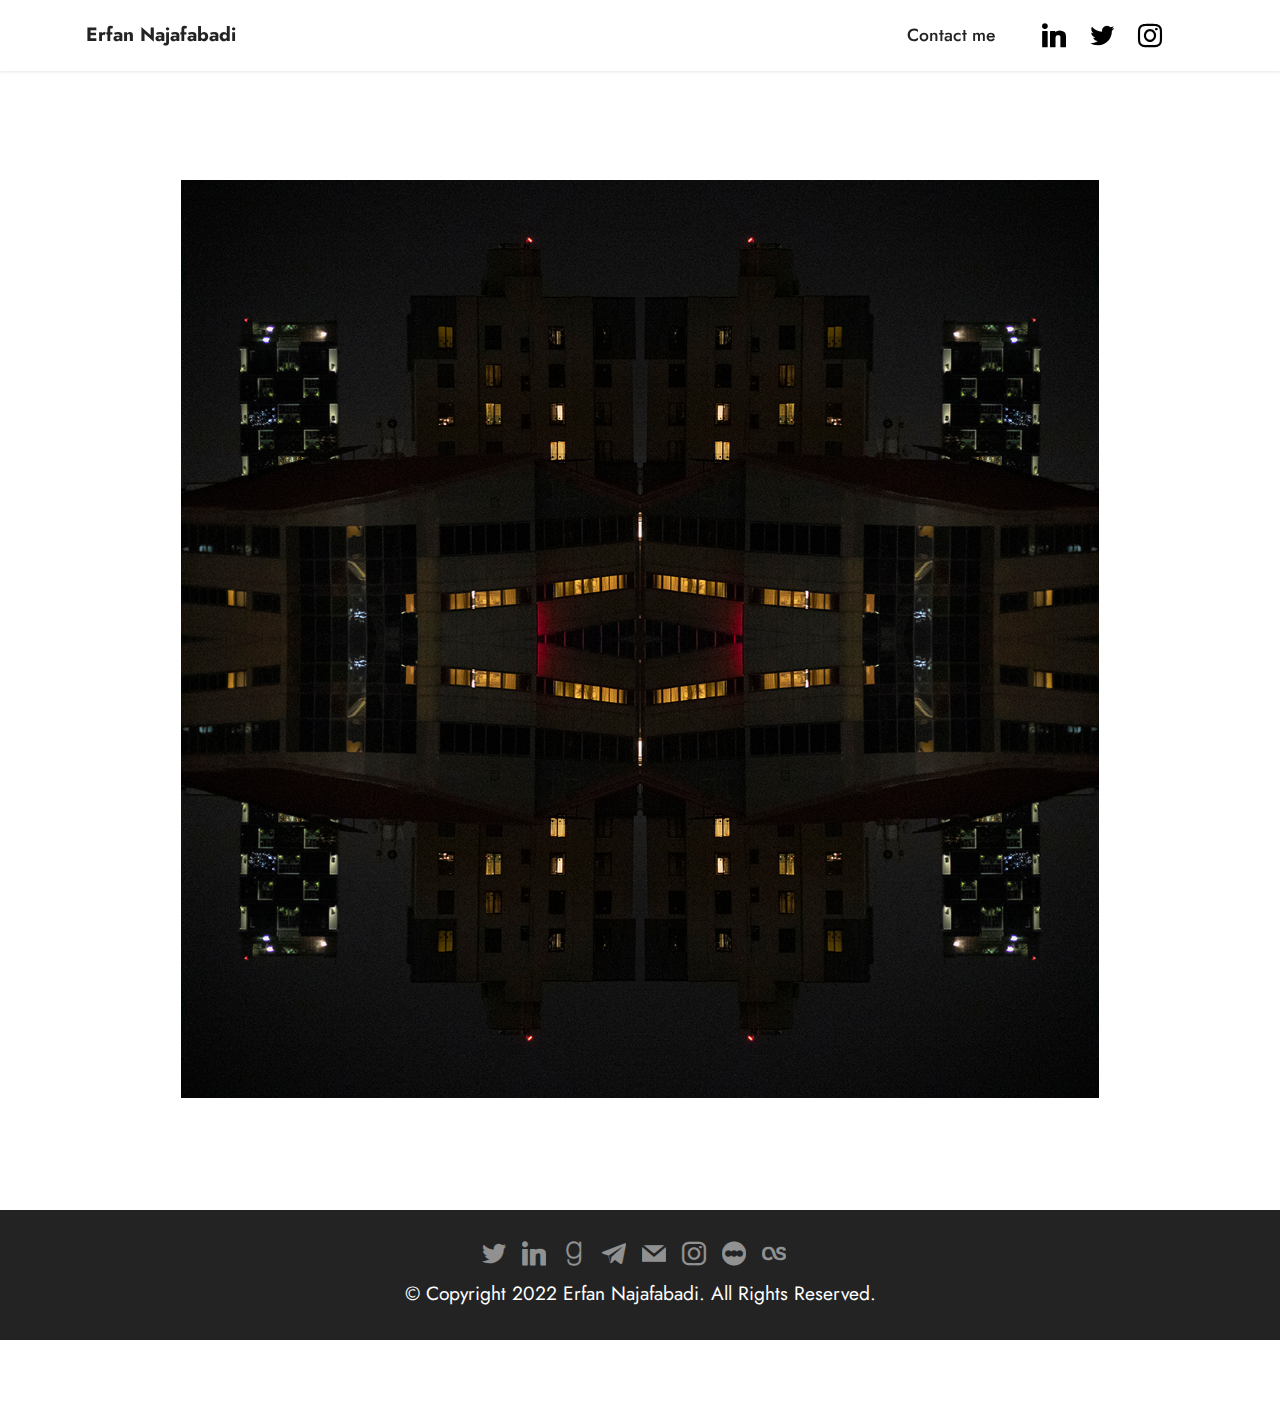
==== commit f4157f72: "added mastodon verification code" ====
--- a/index.html
+++ b/index.html
@@ -1,7 +1,6 @@
 <!DOCTYPE html>
-<html  >
+<html >
 <head>
-  <!-- Site made with Mobirise Website Builder v5.6.11, https://mobirise.com -->
   <meta charset="UTF-8">
   <meta http-equiv="X-UA-Compatible" content="IE=edge">
   <meta name="generator" content="Mobirise v5.6.11, mobirise.com">
@@ -30,7 +29,7 @@
   
 </head>
 <body>
-  
+    <a rel="me" href="https://mastodon.world/@najafabadi">Mastodon</a>
   <section data-bs-version="5.1" class="menu menu3 cid-tdhVw8U1uZ" once="menu" id="menu3-0">
     
     <nav class="navbar navbar-dropdown navbar-fixed-top navbar-expand-lg">
@@ -116,7 +115,7 @@
                             <span class="mbr-iconfont mbr-iconfont-social socicon-goodreads socicon"></span>
                         </a>
                     </div><div class="soc-item">
-                        <a href="https://t.me/@Erfan_Najafabadi" target="_blank">
+                        <a href="https://t.me/Erfan_Najafabadi" target="_blank">
                             <span class="mbr-iconfont mbr-iconfont-social socicon-telegram socicon"></span>
                         </a>
                     </div><div class="soc-item">
@@ -151,4 +150,4 @@
   
   
 </body>
-</html>+</html>
